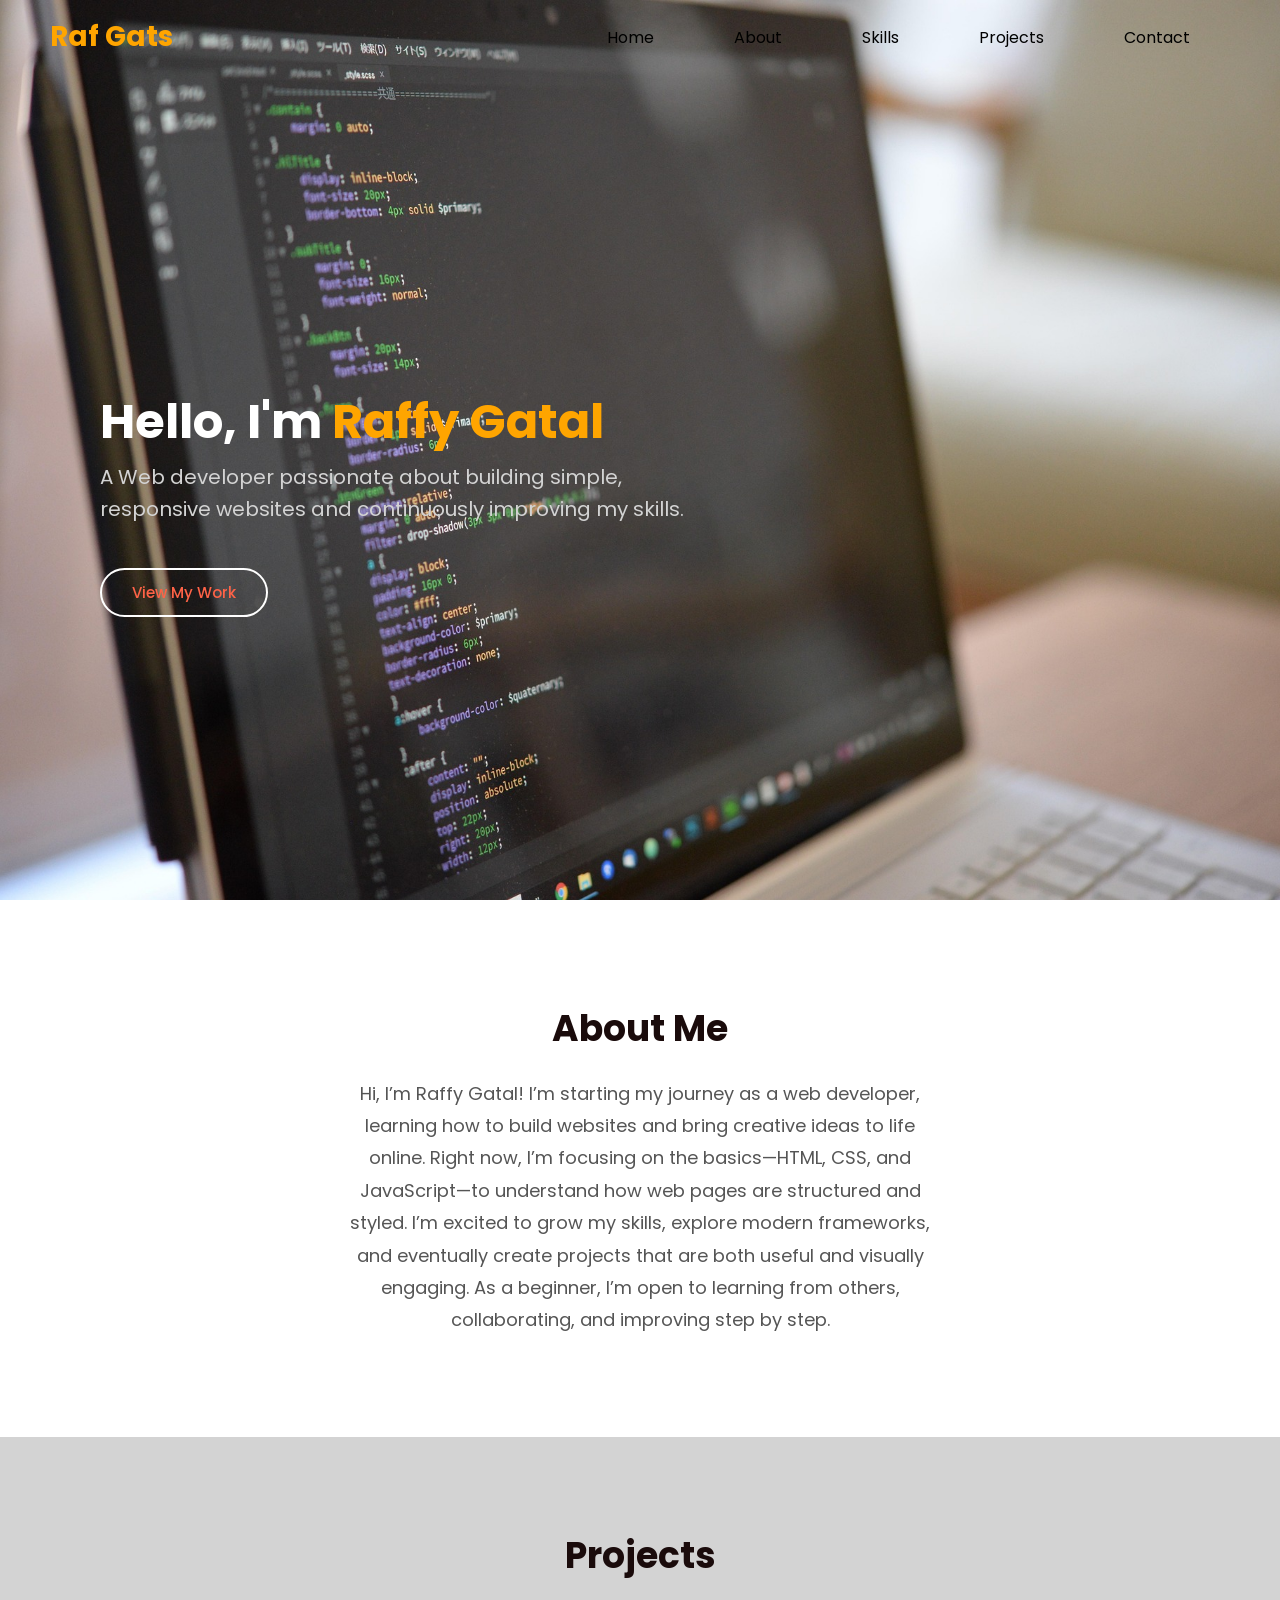
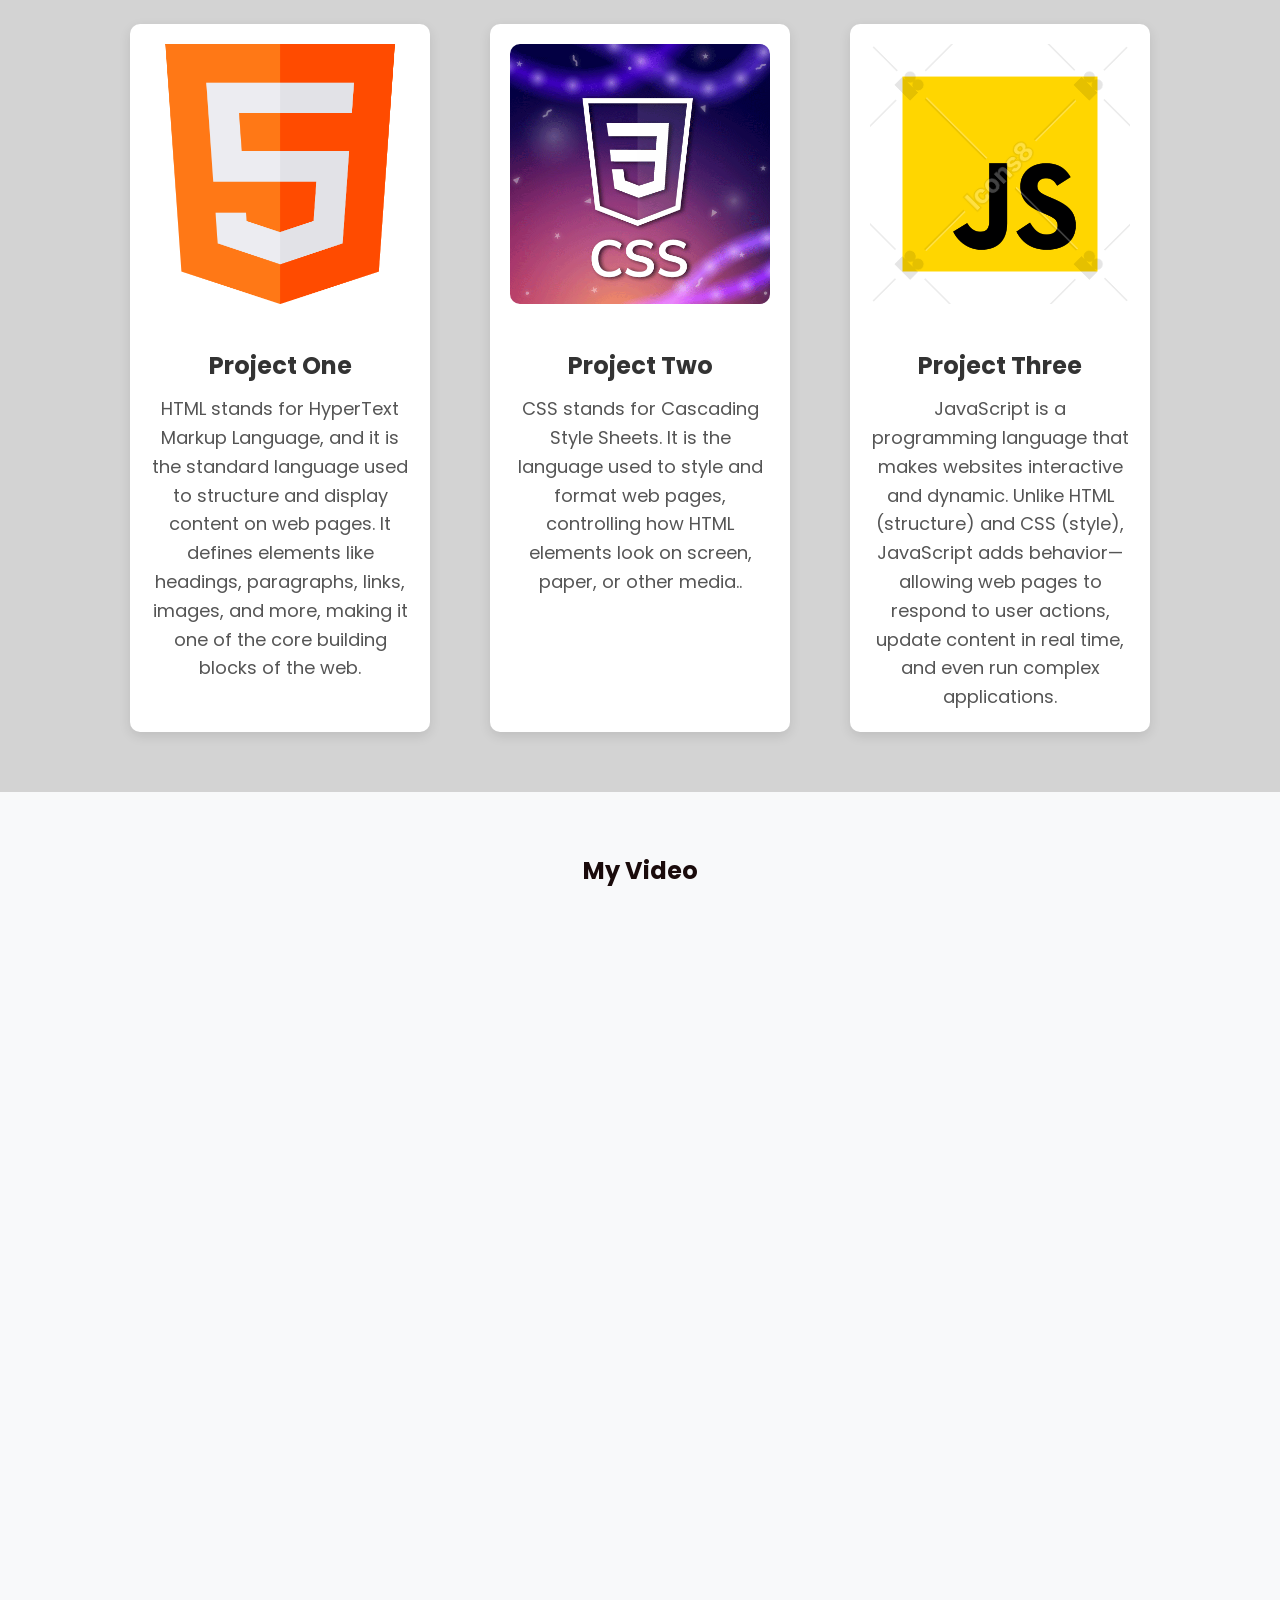
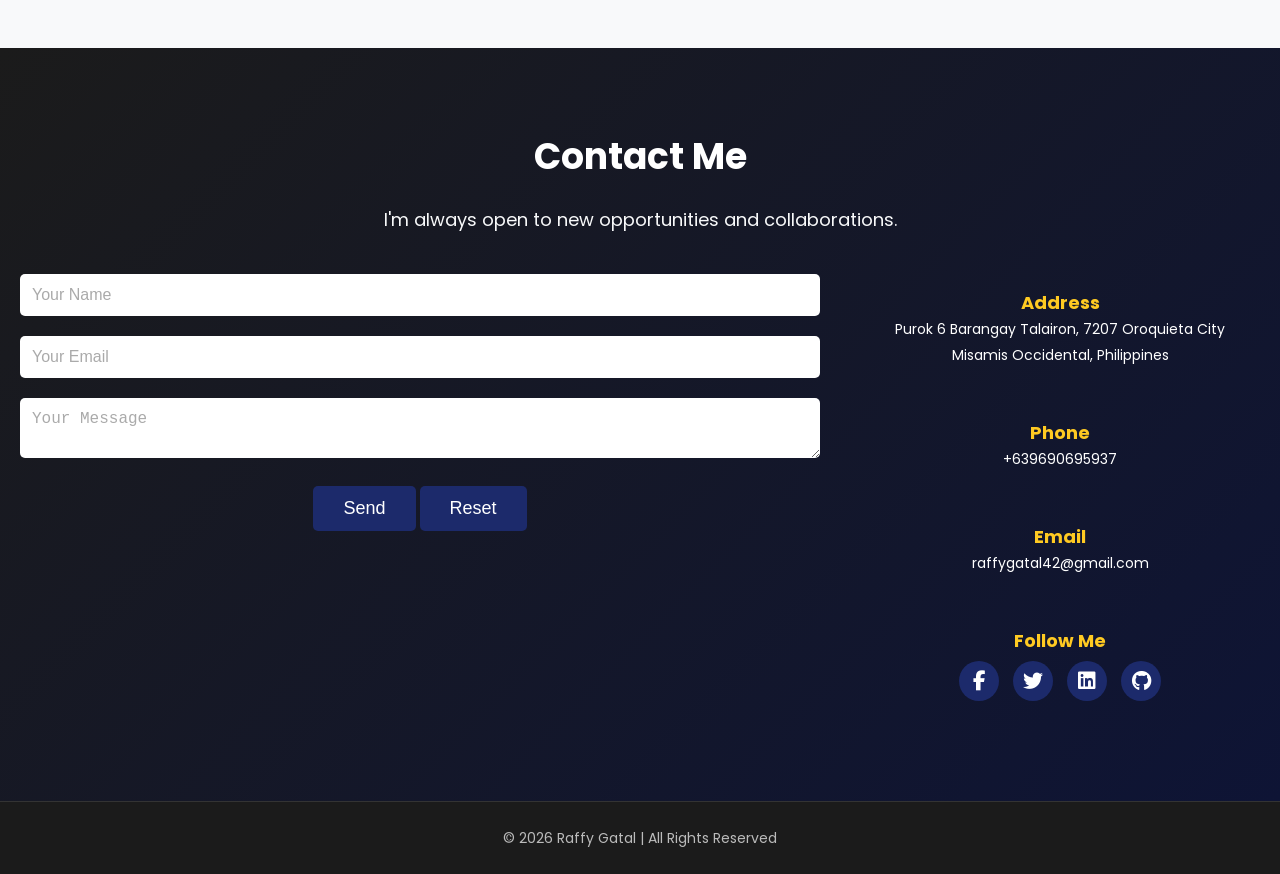
==== index.html @ e12e3312 "Foundation of Programming Language Final Project" ====
<!DOCTYPE html>
<html lang="en">
<head>
    <meta charset="UTF-8">
    <meta name="viewport" content="width=device-width, initial-scale=1.0">
    <meta http-equiv="X-UA-Compatible" content="ie=edge">
    <title>Advanced Portfolio | Raffy Gatal</title>
    <link rel="stylesheet" href="style.css">
    <link rel="stylesheet" href="https://cdnjs.cloudflare.com/ajax/libs/font-awesome/6.5.0/css/all.min.css">
    <link href="https://fonts.googleapis.com/css2?family=Poppins:wght@400;600;700&display=swap" rel="stylesheet">
</head>
<body>

            <!-- Navbar -->
    <nav class="navbar">
        <div class="logo">Raf Gats</div>
        <ul class="nav-links">
            <li><a href="#home">Home</a></li>
            <li><a href="#about">About</a></li>
            <li><a href="#skills">Skills</a></li>
            <li><a href="#projects">Projects</a></li>
            <li><a href="#contact">Contact</a></li>
        </ul>
    </nav>

            <!-- Hero Section -->
    <section id="home" class="hero-section"> <!-- home Section-->
        <div class="hero-content">
            <h1>Hello, I'm <span class="highlight">Raffy Gatal</span></h1>
            <p>A Web developer passionate about building simple, <br>responsive websites and continuously improving my skills.</p><br>
            <a href="#projects" class="btn">View My Work</a>
        </div>
    </section>

            <!-- About Section --> 
     <section id="about" class="about-section">
        <h2>About Me</h2>
        <p>Hi, I’m Raffy Gatal!  
    I’m starting my journey as a web developer, learning how to build websites and bring creative ideas to life online. Right now, I’m focusing on the basics—HTML, CSS, and JavaScript—to understand how web pages are structured and styled.
    I’m excited to grow my skills, explore modern frameworks, and eventually create projects that are both useful and visually engaging. As a beginner, I’m open to learning from others, collaborating, and improving step by step.</p>
    </section>

    <!-- Skills Section (hidden by default) -->
<section id="skills" style="display:none;">
  <h2>My Skills</h2>
  <div class="skills-container">
    <div class="skill-card"><i class="fab fa-html5"></i><h3>HTML</h3></div>
    <div class="skill-card"><i class="fab fa-css3-alt"></i><h3>CSS</h3></div>
    <div class="skill-card"><i class="fab fa-js-square"></i><h3>JavaScript</h3></div>
    <div class="skill-card"><i class="fab fa-git-alt"></i><h3>Git & GitHub</h3></div>
    <div class="skill-card"><i class="fas fa-mobile-alt"></i><h3>Responsive Design</h3></div>
  </div>
</section>

        <!-- Projects Section -->
    <section id="projects" class="projects-section">
        <h2>Projects</h2>
        <div class="project-cards">
            <div class="project-card">
                <img src="images/html.png" alt="Html">
                <h3>Project One</h3>
                <p>HTML stands for HyperText Markup Language, and it is the standard language used to structure and display content on web pages. It defines elements like headings, paragraphs, links, images, and more, making it one of the core building blocks of the web.</p>
            </div>
                <div class="project-card">
                <img src="images/css.png" alt="Css">
                <h3>Project Two</h3>
                <p>CSS stands for Cascading Style Sheets. It is the language used to style and format web pages, controlling how HTML elements look on screen, paper, or other media..</p>
            </div>
            <div class="project-card">
                <img src="images/javascript--v1.png" alt="Javascript">
                <h3>Project Three</h3>
                <p>JavaScript is a programming language that makes websites interactive and dynamic. Unlike HTML (structure) and CSS (style), JavaScript adds behavior—allowing web pages to respond to user actions, update content in real time, and even run complex applications.</p>
            </div>
        </div>
    </section>
        <section class="video-section">
  <h2>My Video</h2>
  <div class="video-container">
   <iframe 
   width="560" height="315" 
   src="https://www.youtube-nocookie.com/embed/gT0Lh1eYk78?start=22" 
   title="YouTube video player" 
   frameborder="0" 
   allow="accelerometer; autoplay; clipboard-write; encrypted-media; gyroscope; picture-in-picture; web-share" referrerpolicy="strict-origin-when-cross-origin" 
   allowfullscreen>
    </iframe>
  </div>
</section>

            <!-- Contact Section -->
<section id="contact" class="contact-section">

    <h2>Contact Me</h2>
    <p>I'm always open to new opportunities and collaborations.</p>

    <div class="contact-wrapper">

        <!-- RIGHT: Contact Info -->
        <div class="contact-info">
            <div class="info-item">
                <h3>Address</h3>
                <p>Purok 6 Barangay Talairon, 7207 Oroquieta City</p>
                <p>Misamis Occidental, Philippines</p> 
            </div>
            <div class="info-item">
                <h3>Phone</h3>
                <p>+639690695937</p>
            </div>
            <div class="info-item">
                <h3>Email</h3>
                <p>raffygatal42@gmail.com</p>
            </div>
            <div class="info-item social">
                        <h3>Follow Me</h3>
                    <a href="https://facebook.com" class="social">
                    <i class="fab fa-facebook-f"></i>
                    </a>
                    <a href="https://twitter.com" class="social">
                    <i class="fab fa-twitter"></i>
                    </a>
                    <a href="https://linkedin.com" class="social">
                    <i class="fab fa-linkedin"></i>
                    </a>
                    <a href="https://github.com" class="social">
                    <i class="fab fa-github"></i>    
                    </a>
            </div>
        </div>

        <!-- LEFT: Contact Form -->
        <form class="contact-form">
            <input type="text" id="name" name="name" placeholder="Your Name" required>
            <input type="email" id="email" name="email" placeholder="Your Email" required>
            <textarea placeholder="Your Message" required></textarea>
            <button type="submit" class="btn">Send</button>
            <button type="reset" id="resetButton">Reset</button>
        </form>

    </div>

</section>
    <!-- Footer -->
    <footer>
        <p>&copy; 2026 Raffy Gatal | All Rights Reserved</p>
    </footer>

    <script src="script.js"></script>
</body>
</html>
---- style.css ----
/* General Resets */
* {
    margin: 0;
    padding: 0;
    box-sizing: border-box;
}

body {
    font-family: 'Poppins', sans-serif;
    color: #1a0b0b;
    background-color: #f8f9fa;
    line-height: 1.6;
}

a {
    text-decoration: none;
    color: inherit;
    transition: color 0.3s ease;
}

a:hover {
    color: #0E1435;
}

/* Navbar */
.navbar {
    position: fixed;
    top: 0;
    width: 100%;
    background: transparent;
    padding: 15px 50px;
    display: flex;
    justify-content: space-between;
    align-items: center;
    z-index: 1000;
}

.logo {
    font-size: 28px;
    font-weight: 700;
    color: #FFA500;
}

.nav-links {
    list-style: none;
    display: flex;
}

.nav-links li {
    margin: 0 20px;
}

.nav-links a {
    color: #000;
    font-weight: 700px;
    padding: 10px 20px;
    border-radius: 5px;
    transition: all 0.3s ease;
}

.nav-links a:hover {
    background-color: #0E1435  !important;
    color: #ffffff !important;
}

/* Hero Section */
.hero-section {
    background-image: url("images/wil-nard.jpg");
    background-size: cover;
    background-position: center;
    background-repeat: no-repeat;
    height: 100vh;
    color: #fff;
    display: flex;
    flex-direction: column;
    justify-content: center;
    align-items: flex-start;
    text-align: left;
    padding: 40px 0 0 100px; /* combine top padding and left */
    animation: fadeIn 2s ease-in;
}

.hero-content h1 {
    max-width: 600px;
    font-size: 48px;
    margin-left: 0;
    text-align: left;
    margin-top: 50px;
}

.hero-content .highlight {
    color:#FFA500;
}

.hero-content p {
    font-size: 20px;
    color: #D3D3D3;
    margin: 100px;
    margin-top: 3px;
    margin: 0 0 30px 0; /* top:0, bottom:30px */
}

.btn {
    background-color: transparent;      /* hollow inside */
    color: #FF6347;                   
    border: 2px solid #fff;          /* border line */
    border-radius: 50px;              
    padding: 12px 30px;
    font-size: 15px;              
    font-weight: 500;
    cursor: pointer;
    transition: all 0.3s ease;
}

.btn:hover {
    background-color:#1c2a6b;
    color: #ffffff;
     transform: translateY(-2px);
}

/* About Section */
.about-section {
    padding: 100px 20px;
    text-align: center;
    background-color: #fff;
}

.about-section h2 {
    font-size: 36px;
    font-weight: 700px;
    margin-bottom: 20px;
    color: #1a0b0b;

}

.about-section p {
    max-width: 600px;
    margin: 0 auto;
    font-size: 18px;
    color: #555;
    line-height: 1.8;
}

/* Skills Section */
#skills {
    display: flex;
    flex-direction: column;
    align-items: center;  /* centers content horizontally */
    justify-content: center; /* optional: vertical centering inside section */
    text-align: center;  /* centers headings and text */
    padding: 80px 20px;
}

.skills-container {
    display: flex;
    flex-wrap: wrap;
    justify-content: center;  /* centers skill cards horizontally */
    gap: 30px; /* space between cards */
}

.skill-card {
    width: 150px;          /* smaller so they fit in center nicely */
    padding: 20px;
    background-color: #fff;
    border-radius: 10px;
    color: #007bff;
    text-align: center;
    box-shadow: 0 4px 10px rgba(0,0,0,0.1);
}

/* Projects Section */
.projects-section {
    padding: 60px 20px;           /* more top/bottom spacing */
    background-color:#D3D3D3;
    text-align: center;
}

/* Projects Section Title */
.projects-section h2 {
    margin-top: 30px;              /* space above the title */
    margin-bottom: 40px;           /* space below the title */
    font-size: 36px;
    font-weight: 700;
    text-align: center;
    color: #1a0b0b;
}

/* Project Cards Container */
.project-cards {
    display: flex;
    justify-content: center;
    flex-wrap: wrap;
    gap: 60px;                      /* space between cards */
}

/* Individual Project Card */
.project-card {
    background-color: #fff;
    padding: 20px;
    border-radius: 10px;
    width: 300px;
    flex: 0 1 300px;
    box-shadow: 0 4px 12px rgba(0, 0, 0, 0.1);
    transition: transform 0.3s ease, box-shadow 0.3s ease;
}

.project-card:hover {
    transform: translateY(-10px);
    box-shadow: 0 8px 20px rgba(0, 0, 0, 0.15);
}

/* Project Card Image */
.project-card img {
    width: 100%;
    border-radius: 10px;
    margin-bottom: 20px;
    transition: transform 0.3s ease;
}

.project-card:hover img {
    transform: scale(1.05);
}

/* Project Card Title */
.project-card h3 {
    font-size: 24px;
    margin: 15px 0 10px 0;          /* top/bottom spacing */
    color: #333;
}

/* Project Card Description */
.project-card p {
    font-size: 18px;
    color: #555;
    line-height: 1.6;
}

/* Video Section */
.video-section {
    padding: 60px 20px;
    text-align: center;
}

.video-container {
    position: relative;
    width: 100%;
    max-width: 800px;   /* optional max width */
    margin: 0 auto;     /* centers container */
    padding-bottom: 56.25%; /* 16:9 aspect ratio */
    height: 0;
}

.video-container iframe {
    position: absolute;
    top: 0;
    left: 0;
    width: 100%;
    height: 100%;
    border: none;
}

/* ===================== Responsive ===================== */
@media (max-width: 1024px) {
    .project-cards {
        gap: 40px;                   /* slightly smaller gap on tablets */
    }
}

@media (max-width: 768px) {
    .projects-section {
        padding: 80px 20px;
    }

    .projects-section h2 {
        margin-top: 40px;
        margin-bottom: 40px;
        font-size: 28px;
    }

    .project-cards {
        flex-direction: column;       /* stack cards vertically */
        gap: 30px;                    /* smaller gap between stacked cards */
    }

    .project-card {
        width: 100%;                  /* full width for small screens */
        max-width: 400px;             /* optional: limit max width */
        margin: 0 auto;
    }

    /* Video Section Responsive */
    .video-container iframe {
        height: 250px;               /* mobile-friendly height */
    }

    .video-section h2 {
        font-size: 28px;             /* smaller title on mobile */
    }

    .video-section p {
        font-size: 16px;             /* smaller paragraph */
    }
}
/* Contact Section */
.contact-section {
    padding: 80px 20px;
    background: linear-gradient(135deg, #1b1b1b, #0E1435);
    text-align: center;
    color: white;
}

.contact-section h2 {
    margin-bottom: 20px;
    font-size: 36px;
}

.contact-section p {
    font-size: 18px;
    margin-bottom: 40px;
    color: #f8f9fa;
}

.contact-form input, .contact-form textarea {
    width: 100%;
    padding: 12px;
    margin-bottom: 20px;
    border: none;
    border-radius: 5px;
    font-size: 16px;
    background-color: #fff;
    color: black;
    outline: none;
    border-color: #0E1435;
}

.contact-form input::placeholder, .contact-form textarea::placeholder {
    color: #aaa;
}

.contact-form button {
    background-color: #1c2a6b;;
    padding: 12px 30px;
    border: none;
    border-radius: 5px;
    color: white;
    cursor: pointer;
    font-size: 18px;
    transition: background-color 0.3s ease, box-shadow 0.3s ease;
}

.contact-form button:hover {
    background-color: #007bff;
    transform: translateY(-2px);
}

/* Contact Info Layout */
.contact-wrapper {
    display: flex;
    gap: 40px;           /* space between form and contact info */
    align-items: flex-start;
    justify-content: space-between;
    flex-wrap: wrap;      /* allows stacking on smaller screens */
}

/* Contact Form (Left) */
.contact-form {
    flex: 1;
    min-width: 300px;
}

/* Contact Info (Right) */
.contact-info {
    flex: 1;
    max-width: 400px;
    display: flex;
    flex-direction: column;
    gap: 5px;            
}

/* Individual Info Cards */
.contact-info .info-item {
    padding: 15px;
    border-radius: 10px;
    transition: transform 0.3s ease;
}

.contact-info .info-item h3 {
    margin-top: auto;
    font-size: 18px;
    color: #FFCA22;
}

.contact-info .info-item p,
.contact-info .info-item a {
    font-size: 14px;
    color: #fff;
    margin-bottom: 3px;
    text-decoration: none;
    display: block;
}

/* Responsive for smaller screens */
@media (max-width: 768px) {
    .contact-wrapper {
        flex-direction: column; /* stack form and info vertically */
        gap: 30px;
    }

    .contact-info {
        max-width: 100%;
        gap: 5px; /* keep items close even on mobile */
    }
}

/* Contact Layout */
.contact-wrapper {
    display: flex;
    flex-direction: row-reverse; 
    align-items: flex-start;
    justify-content: space-between;
}

/* Left (form) */
.contact-form {
    flex: 1;
}

/* Right (info) */
.contact-info {
    flex: 1;
    max-width: 400px;

    display: flex;
    flex-direction: column; /* stack items vertically */
    gap: 20px;
}
  .info-item.social a {
  display: inline-flex;        /* FIX: horizontal layout */
  align-items: center;
  justify-content: center;
  width: 40px;
  height: 40px;
  margin: 5px;
  font-size: 20px;
  color: #fff;
  background-color: #1c2a6b;
  border-radius: 50%;
  transition: all 0.3s ease;
}

.info-item.social a:hover {
  background-color: #007bff;
  transform: scale(1.2);
}

/* Footer */
footer {
  background-color: #1b1b1b;
  color: #bbb;
  padding: 25px;
  text-align: center;
  border-top: 1px solid #333;
}
footer p {
    font-size: 14px;
}

/* Animations */
@keyframes fadeIn {
    0% {
        opacity: 0;
    }
    100% {
        opacity: 1;
    }
}
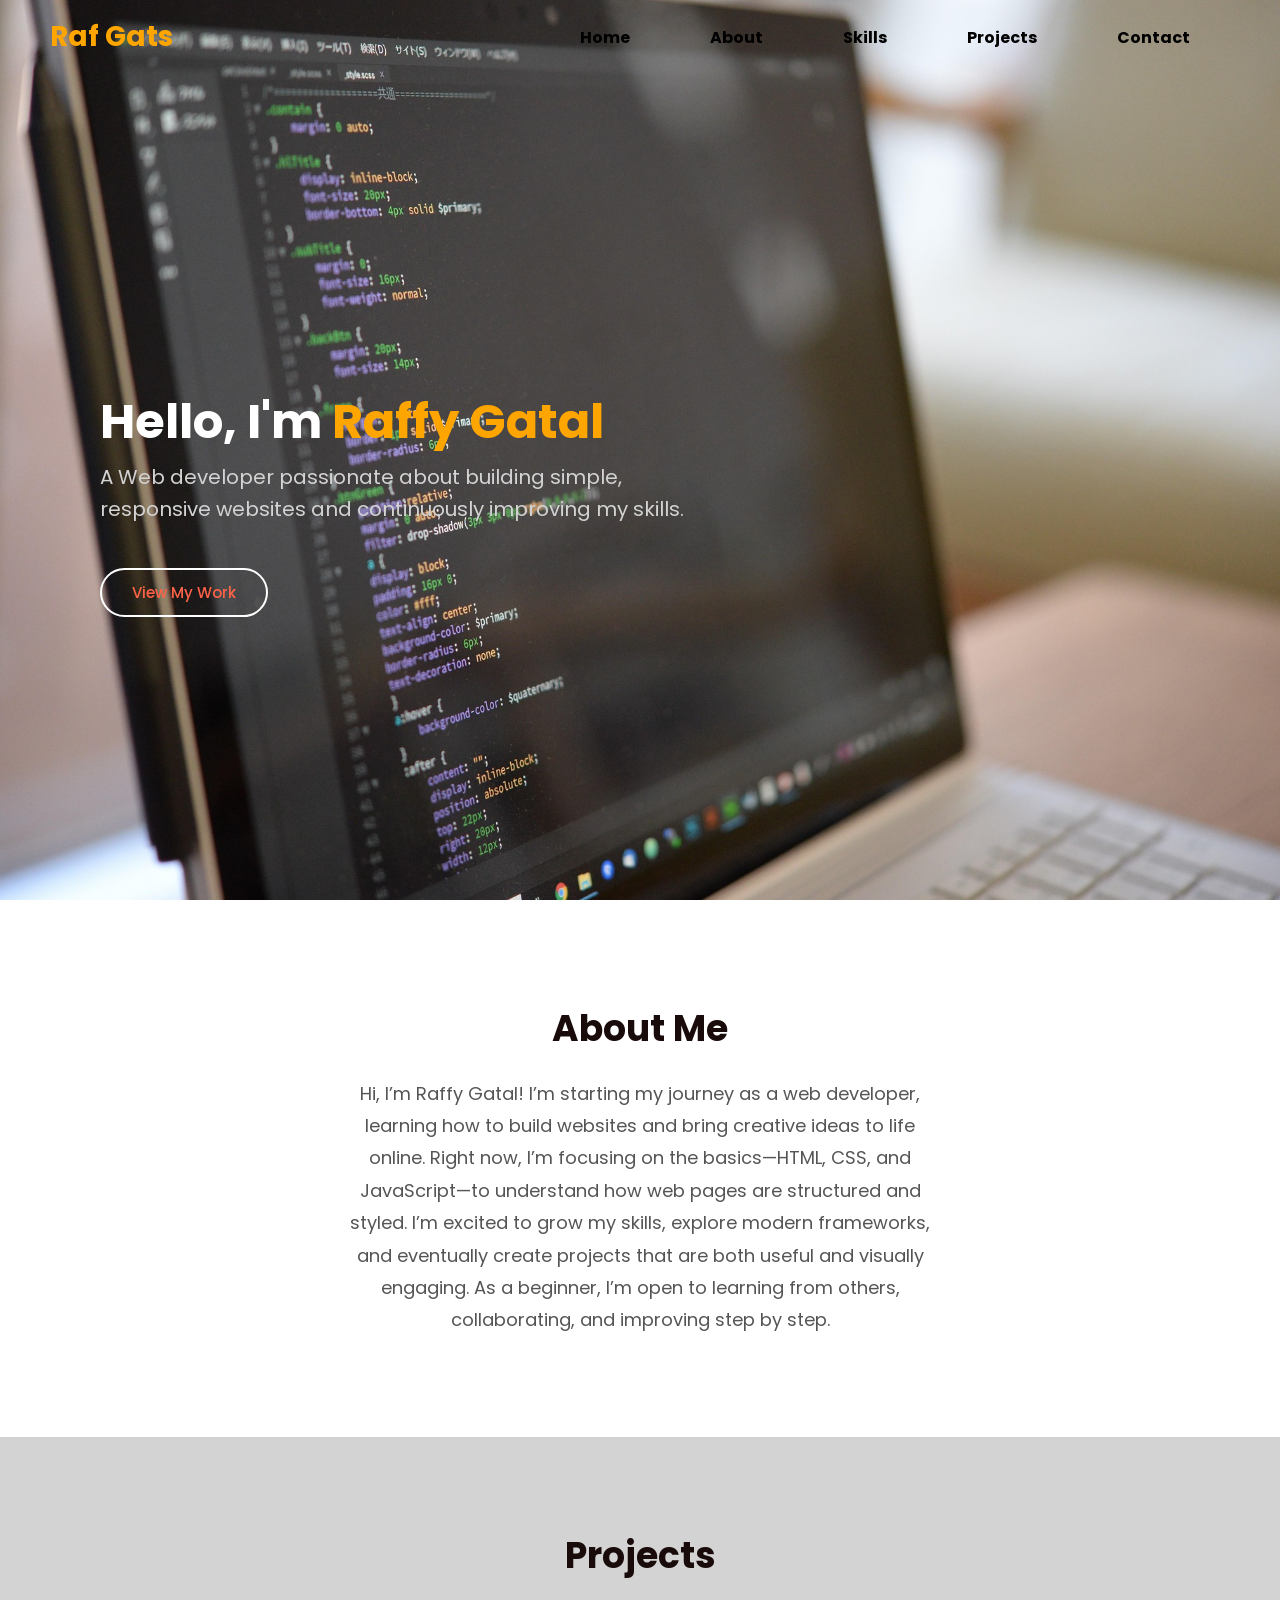
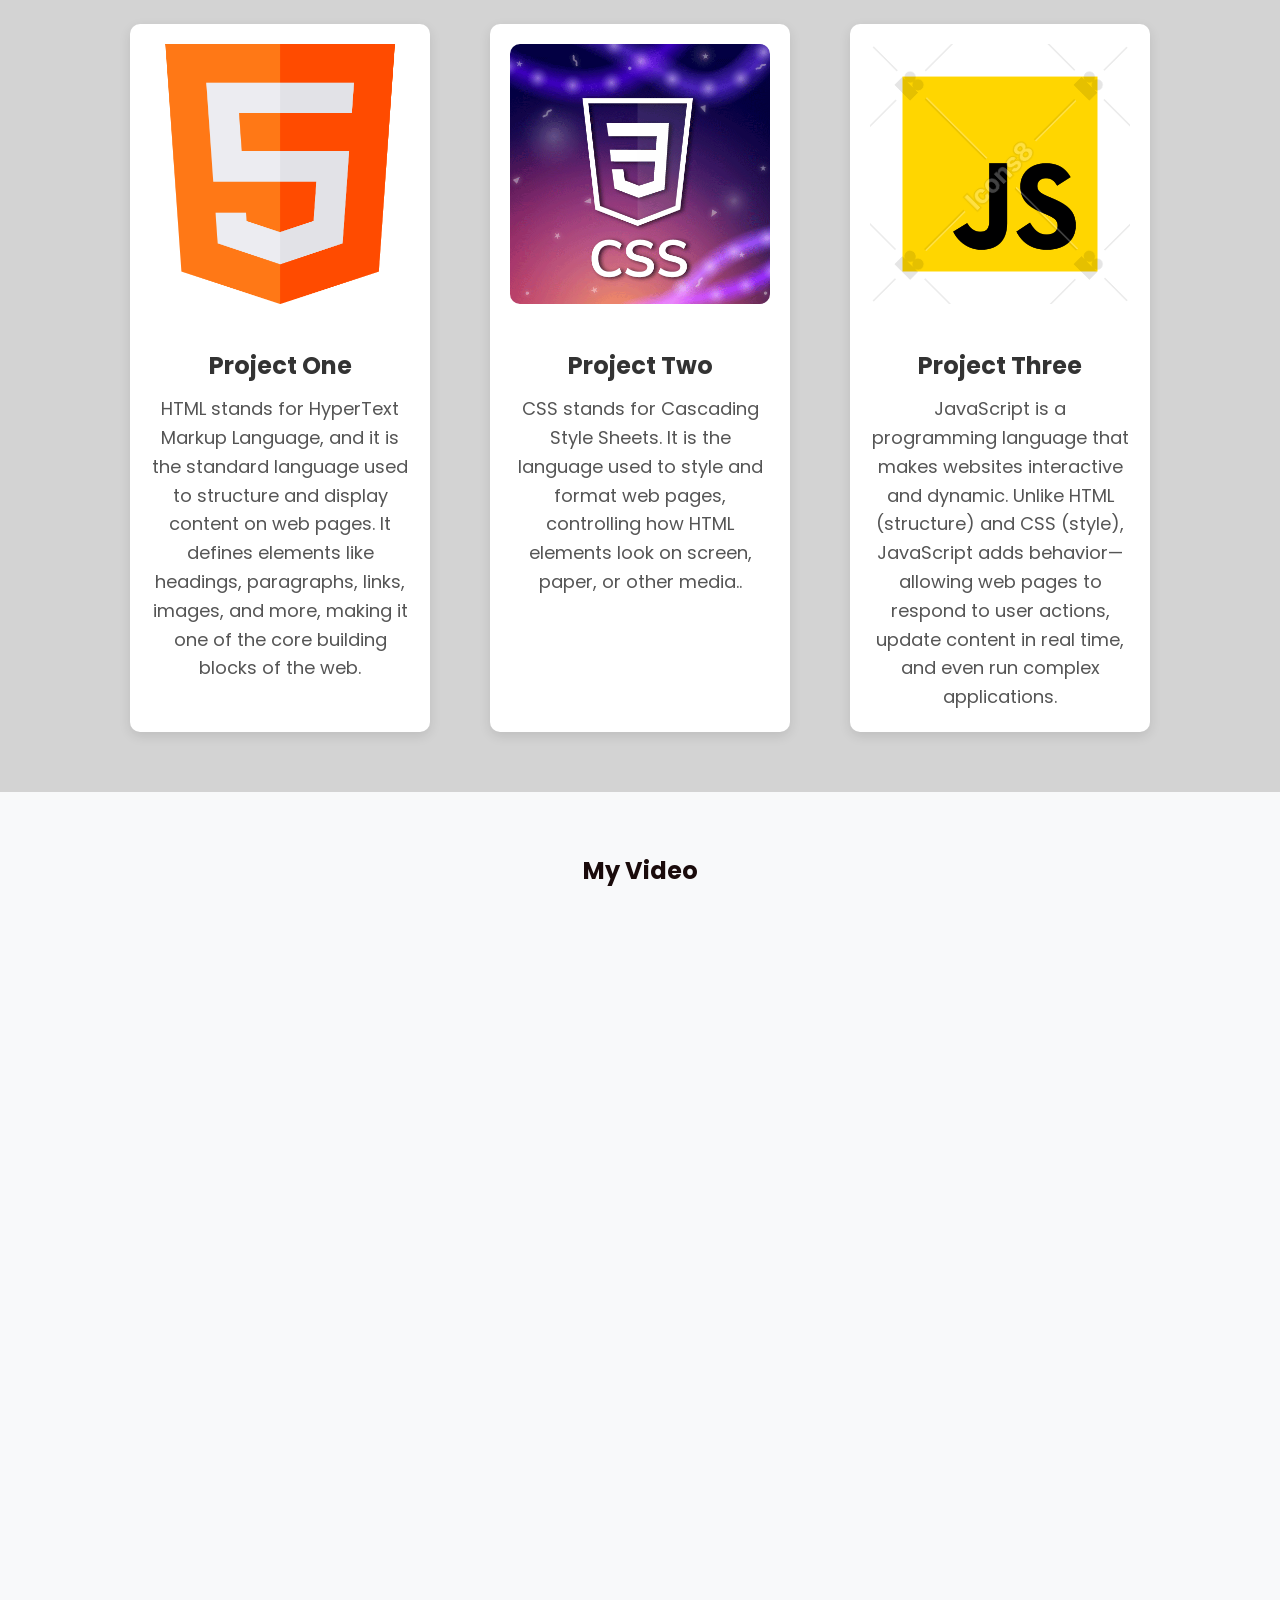
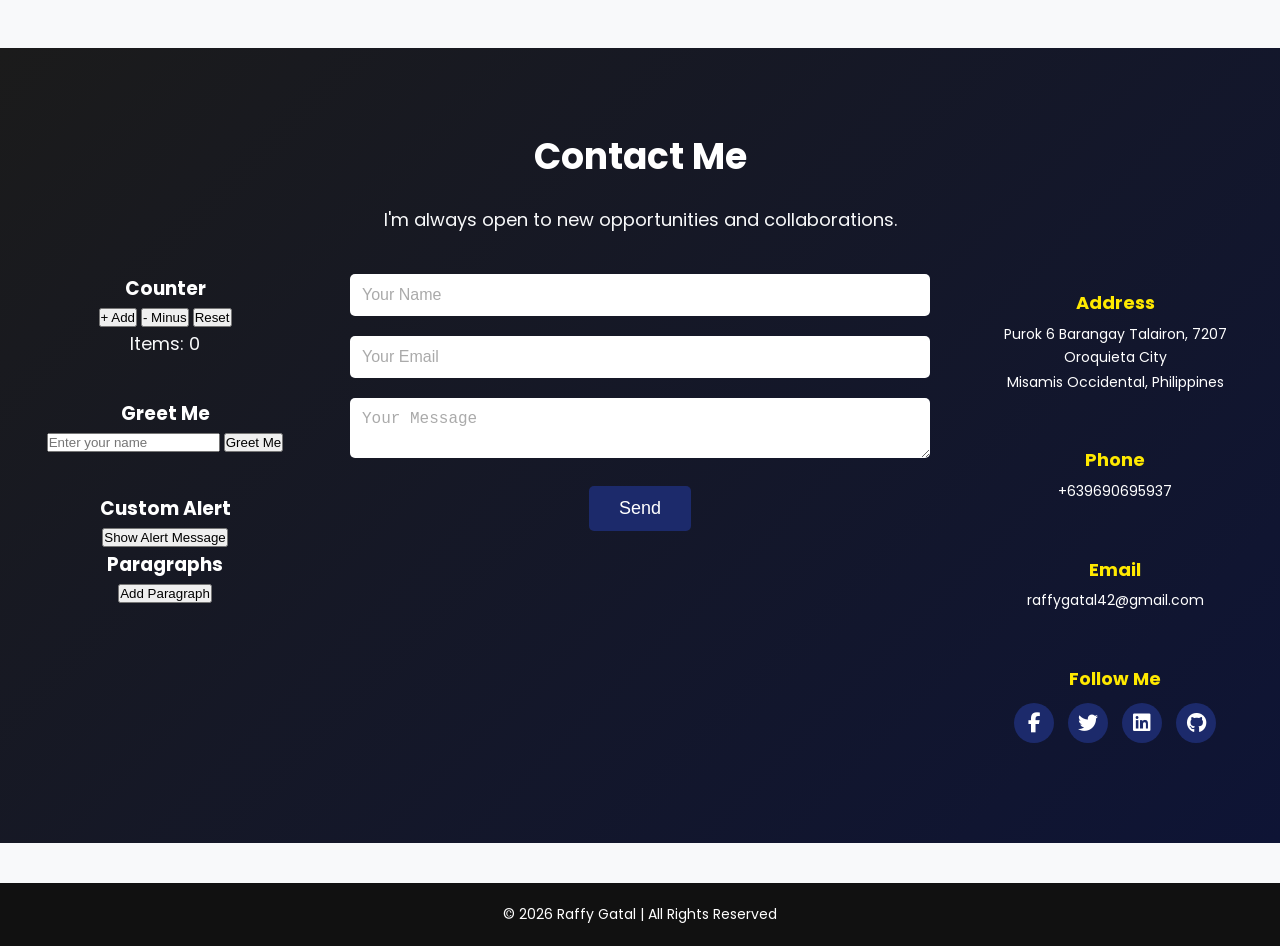
==== commit fd4d038d: "Fundamental programming language Submission for project link 2" ====
--- a/index.html
+++ b/index.html
@@ -41,17 +41,17 @@
     I’m excited to grow my skills, explore modern frameworks, and eventually create projects that are both useful and visually engaging. As a beginner, I’m open to learning from others, collaborating, and improving step by step.</p>
     </section>
 
-    <!-- Skills Section (hidden by default) -->
-<section id="skills" style="display:none;">
-  <h2>My Skills</h2>
-  <div class="skills-container">
-    <div class="skill-card"><i class="fab fa-html5"></i><h3>HTML</h3></div>
-    <div class="skill-card"><i class="fab fa-css3-alt"></i><h3>CSS</h3></div>
-    <div class="skill-card"><i class="fab fa-js-square"></i><h3>JavaScript</h3></div>
-    <div class="skill-card"><i class="fab fa-git-alt"></i><h3>Git & GitHub</h3></div>
-    <div class="skill-card"><i class="fas fa-mobile-alt"></i><h3>Responsive Design</h3></div>
-  </div>
-</section>
+                <!-- Skills Section (hidden by default) -->
+            <section id="skills" style="display:none;">
+            <h2>My Skills</h2>
+            <div class="skills-container">
+            <div class="skill-card"><i class="fab fa-html5"></i><h3>HTML</h3></div>
+            <div class="skill-card"><i class="fab fa-css3-alt"></i><h3>CSS</h3></div>
+            <div class="skill-card"><i class="fab fa-js-square"></i><h3>JavaScript</h3></div>
+            <div class="skill-card"><i class="fab fa-git-alt"></i><h3>Git & GitHub</h3></div>
+            <div class="skill-card"><i class="fas fa-mobile-alt"></i><h3>Responsive Design</h3></div>
+         </div>
+        </section>
 
         <!-- Projects Section -->
     <section id="projects" class="projects-section">
@@ -94,50 +94,89 @@
     <h2>Contact Me</h2>
     <p>I'm always open to new opportunities and collaborations.</p>
 
-    <div class="contact-wrapper">
+    <!-- MAIN 3-COLUMN LAYOUT -->
+    <div class="main-layout">
+
+        <!-- LEFT: Tools Section -->
+        <div class="left-section">
+
+            <!-- Counter -->
+            <section>
+                <h3>Counter</h3>
+                <button id="incrementButton">+ Add</button>
+                <button id="decrementButton">- Minus</button>
+                <button id="resetButton">Reset</button>
+                <p>Items: <span id="counter">0</span></p>
+            </section>
+
+            <!-- Greeting -->
+            <section>
+                <h3>Greet Me</h3>
+                <input type="text" id="username" placeholder="Enter your name">
+                <button id="greetButton">Greet Me</button>
+                <p id="greetingMessage"></p>
+            </section>
+
+            <!-- Alert -->
+            <section>
+                <h3>Custom Alert</h3>
+                <button id="alertButton">Show Alert Message</button>
+
+                <div id="customAlert" class="alert-box" style="display:none;">
+                    <span id="alertText"></span>
+                    <button onclick="this.parentElement.style.display='none'">Close</button>
+                </div>
+            </section>
+
+            <!-- Paragraph -->
+            <section>
+                <h3>Paragraphs</h3>
+                <button id="addParagraphButton">Add Paragraph</button>
+                <div id="paragraphContainer"></div>
+            </section>
+
+        </div>
+
+        <!-- CENTER: Contact Form -->
+        <div class="center-section">
+            <form class="contact-form">
+                <input type="text" id="name" placeholder="Your Name" required>
+                <input type="email" id="email" placeholder="Your Email" required>
+                <textarea placeholder="Your Message" required></textarea>
+                <button type="submit" class="btn">Send</button>
+            </form>
+        </div>
 
         <!-- RIGHT: Contact Info -->
-        <div class="contact-info">
-            <div class="info-item">
-                <h3>Address</h3>
-                <p>Purok 6 Barangay Talairon, 7207 Oroquieta City</p>
-                <p>Misamis Occidental, Philippines</p> 
-            </div>
-            <div class="info-item">
-                <h3>Phone</h3>
-                <p>+639690695937</p>
-            </div>
-            <div class="info-item">
-                <h3>Email</h3>
-                <p>raffygatal42@gmail.com</p>
-            </div>
-            <div class="info-item social">
-                        <h3>Follow Me</h3>
-                    <a href="https://facebook.com" class="social">
-                    <i class="fab fa-facebook-f"></i>
-                    </a>
-                    <a href="https://twitter.com" class="social">
-                    <i class="fab fa-twitter"></i>
-                    </a>
-                    <a href="https://linkedin.com" class="social">
-                    <i class="fab fa-linkedin"></i>
-                    </a>
-                    <a href="https://github.com" class="social">
-                    <i class="fab fa-github"></i>    
-                    </a>
-            </div>
+        <div class="right-section">
+    <div class="contact-info">
+
+        <div class="info-item">
+            <h3>Address</h3>
+            <p>Purok 6 Barangay Talairon, 7207 Oroquieta City</p>
+            <p>Misamis Occidental, Philippines</p>
         </div>
 
-        <!-- LEFT: Contact Form -->
-        <form class="contact-form">
-            <input type="text" id="name" name="name" placeholder="Your Name" required>
-            <input type="email" id="email" name="email" placeholder="Your Email" required>
-            <textarea placeholder="Your Message" required></textarea>
-            <button type="submit" class="btn">Send</button>
-            <button type="reset" id="resetButton">Reset</button>
-        </form>
+        <div class="info-item">
+            <h3>Phone</h3>
+            <p>+639690695937</p>
+        </div>
+
+        <div class="info-item">
+            <h3>Email</h3>
+            <p>raffygatal42@gmail.com</p>
+        </div>
+
+        <div class="info-item social">
+            <h3>Follow Me</h3>
+            <a href="#"><i class="fab fa-facebook-f"></i></a>
+            <a href="#"><i class="fab fa-twitter"></i></a>
+            <a href="#"><i class="fab fa-linkedin"></i></a>
+            <a href="#"><i class="fab fa-github"></i></a>
+        </div>
 
     </div>
+</div>
 
 </section>
     <!-- Footer -->
--- a/style.css
+++ b/style.css
@@ -53,7 +53,7 @@
 
 .nav-links a {
     color: #000;
-    font-weight: 700px;
+    font-weight: 700;
     padding: 10px 20px;
     border-radius: 5px;
     transition: all 0.3s ease;
@@ -128,7 +128,7 @@
 
 .about-section h2 {
     font-size: 36px;
-    font-weight: 700px;
+    font-weight: 700;
     margin-bottom: 20px;
     color: #1a0b0b;
 
@@ -291,7 +291,7 @@
 
     /* Video Section Responsive */
     .video-container iframe {
-        height: 250px;               /* mobile-friendly height */
+        height: 150px;               /* mobile-friendly height */
     }
 
     .video-section h2 {
@@ -302,26 +302,45 @@
         font-size: 16px;             /* smaller paragraph */
     }
 }
-/* Contact Section */
-.contact-section {
+
+/* ===================== Contact Section ===================== */
+ .contact-section {
     padding: 80px 20px;
     background: linear-gradient(135deg, #1b1b1b, #0E1435);
     text-align: center;
-    color: white;
-}
-
+    color: white; /* default text color */
+}
+
+/* Contact Section Title */
 .contact-section h2 {
     margin-bottom: 20px;
     font-size: 36px;
 }
 
+/* Contact Section Subtitle / paragraph */
 .contact-section p {
     font-size: 18px;
     margin-bottom: 40px;
     color: #f8f9fa;
 }
 
-.contact-form input, .contact-form textarea {
+/* Contact Wrapper Layout */
+.contact-wrapper {
+    display: flex;
+    gap: 40px; /* space between form and info */
+    align-items: flex-start;
+    justify-content: space-between;
+    flex-wrap: wrap; /* stack on smaller screens */
+}
+
+/* Left Section: Form */
+.center-section .contact-form {
+    flex: 2;
+    min-width: 300px;
+}
+
+.center-section .contact-form input,
+.center-section .contact-form textarea {
     width: 100%;
     padding: 12px;
     margin-bottom: 20px;
@@ -334,108 +353,99 @@
     border-color: #0E1435;
 }
 
-.contact-form input::placeholder, .contact-form textarea::placeholder {
+.center-section .contact-form input::placeholder,
+.center-section .contact-form textarea::placeholder {
     color: #aaa;
 }
 
-.contact-form button {
-    background-color: #1c2a6b;;
+.center-section .contact-form button {
+    background-color: #1c2a6b;
     padding: 12px 30px;
     border: none;
     border-radius: 5px;
     color: white;
     cursor: pointer;
     font-size: 18px;
-    transition: background-color 0.3s ease, box-shadow 0.3s ease;
-}
-
-.contact-form button:hover {
+    transition: background-color 0.3s ease, transform 0.3s ease;
+}
+
+.center-section .contact-form button:hover {
     background-color: #007bff;
     transform: translateY(-2px);
 }
 
-/* Contact Info Layout */
-.contact-wrapper {
-    display: flex;
-    gap: 40px;           /* space between form and contact info */
-    align-items: flex-start;
-    justify-content: space-between;
-    flex-wrap: wrap;      /* allows stacking on smaller screens */
-}
-
-/* Contact Form (Left) */
-.contact-form {
-    flex: 1;
-    min-width: 300px;
-}
-
-/* Contact Info (Right) */
-.contact-info {
+/* Right Section: Contact Info */
+.right-section .contact-info {
     flex: 1;
     max-width: 400px;
     display: flex;
-    flex-direction: column;
-    gap: 5px;            
-}
-
-/* Individual Info Cards */
-.contact-info .info-item {
+    flex-direction: column; /* stack items vertically */
+    gap: 20px;
+}
+
+/* Individual Info Items */
+.right-section .contact-info .info-item {
     padding: 15px;
     border-radius: 10px;
     transition: transform 0.3s ease;
 }
 
-.contact-info .info-item h3 {
-    margin-top: auto;
+/* Headings inside contact info */
+.right-section h3 {
+    color: #FFE900  !important; 
     font-size: 18px;
-    color: #FFCA22;
-}
-
-.contact-info .info-item p,
-.contact-info .info-item a {
+    margin-bottom: 5px;
+}
+
+/* Paragraph / text inside info-item */
+.right-section .contact-info .info-item p,
+.right-section .contact-info .info-item a {
+    color: #fff;
     font-size: 14px;
-    color: #fff;
     margin-bottom: 3px;
     text-decoration: none;
     display: block;
 }
 
-/* Responsive for smaller screens */
+/* Social Media Icons */
+.right-section .contact-info .info-item.social a {
+    display: inline-flex;
+    align-items: center;
+    justify-content: center;
+    width: 40px;
+    height: 40px;
+    margin: 5px;
+    font-size: 20px;
+    color: #fff;
+    background-color: #1c2a6b;
+    border-radius: 50%;
+    transition: all 0.3s ease;
+}
+
+.right-section .contact-info .info-item.social a:hover {
+    background-color: #007bff;
+    transform: scale(1.2);
+}
+
+/* ===================== Responsive ===================== */
 @media (max-width: 768px) {
     .contact-wrapper {
         flex-direction: column; /* stack form and info vertically */
         gap: 30px;
     }
 
-    .contact-info {
+    .right-section .contact-info {
         max-width: 100%;
-        gap: 5px; /* keep items close even on mobile */
-    }
-}
-
-/* Contact Layout */
-.contact-wrapper {
-    display: flex;
-    flex-direction: row-reverse; 
-    align-items: flex-start;
-    justify-content: space-between;
+        gap: 15px;
+    }
 }
 
 /* Left (form) */
-.contact-form {
+    .contact-form {
     flex: 1;
 }
 
-/* Right (info) */
-.contact-info {
-    flex: 1;
-    max-width: 400px;
-
-    display: flex;
-    flex-direction: column; /* stack items vertically */
-    gap: 20px;
-}
-  .info-item.social a {
+    .info-item.social a {
   display: inline-flex;        /* FIX: horizontal layout */
   align-items: center;
   justify-content: center;
@@ -453,15 +463,34 @@
   background-color: #007bff;
   transform: scale(1.2);
 }
-
-/* Footer */
+/* Contact Section - Main-layout */
+.main-layout {
+    display: flex;
+    gap: 40px;
+    margin-top: 30px;
+}
+
+.left-section {
+    flex: 1;
+}
+
+.center-section {
+    flex: 2;
+}
+
+.right-section {
+    flex: 1;
+}
+
 footer {
-  background-color: #1b1b1b;
-  color: #bbb;
-  padding: 25px;
-  text-align: center;
-  border-top: 1px solid #333;
-}
+    width: 100%;
+    text-align: center;
+    padding: 20px;
+    margin-top: 40px;
+    background: #111;
+    color: white;
+}
+
 footer p {
     font-size: 14px;
 }
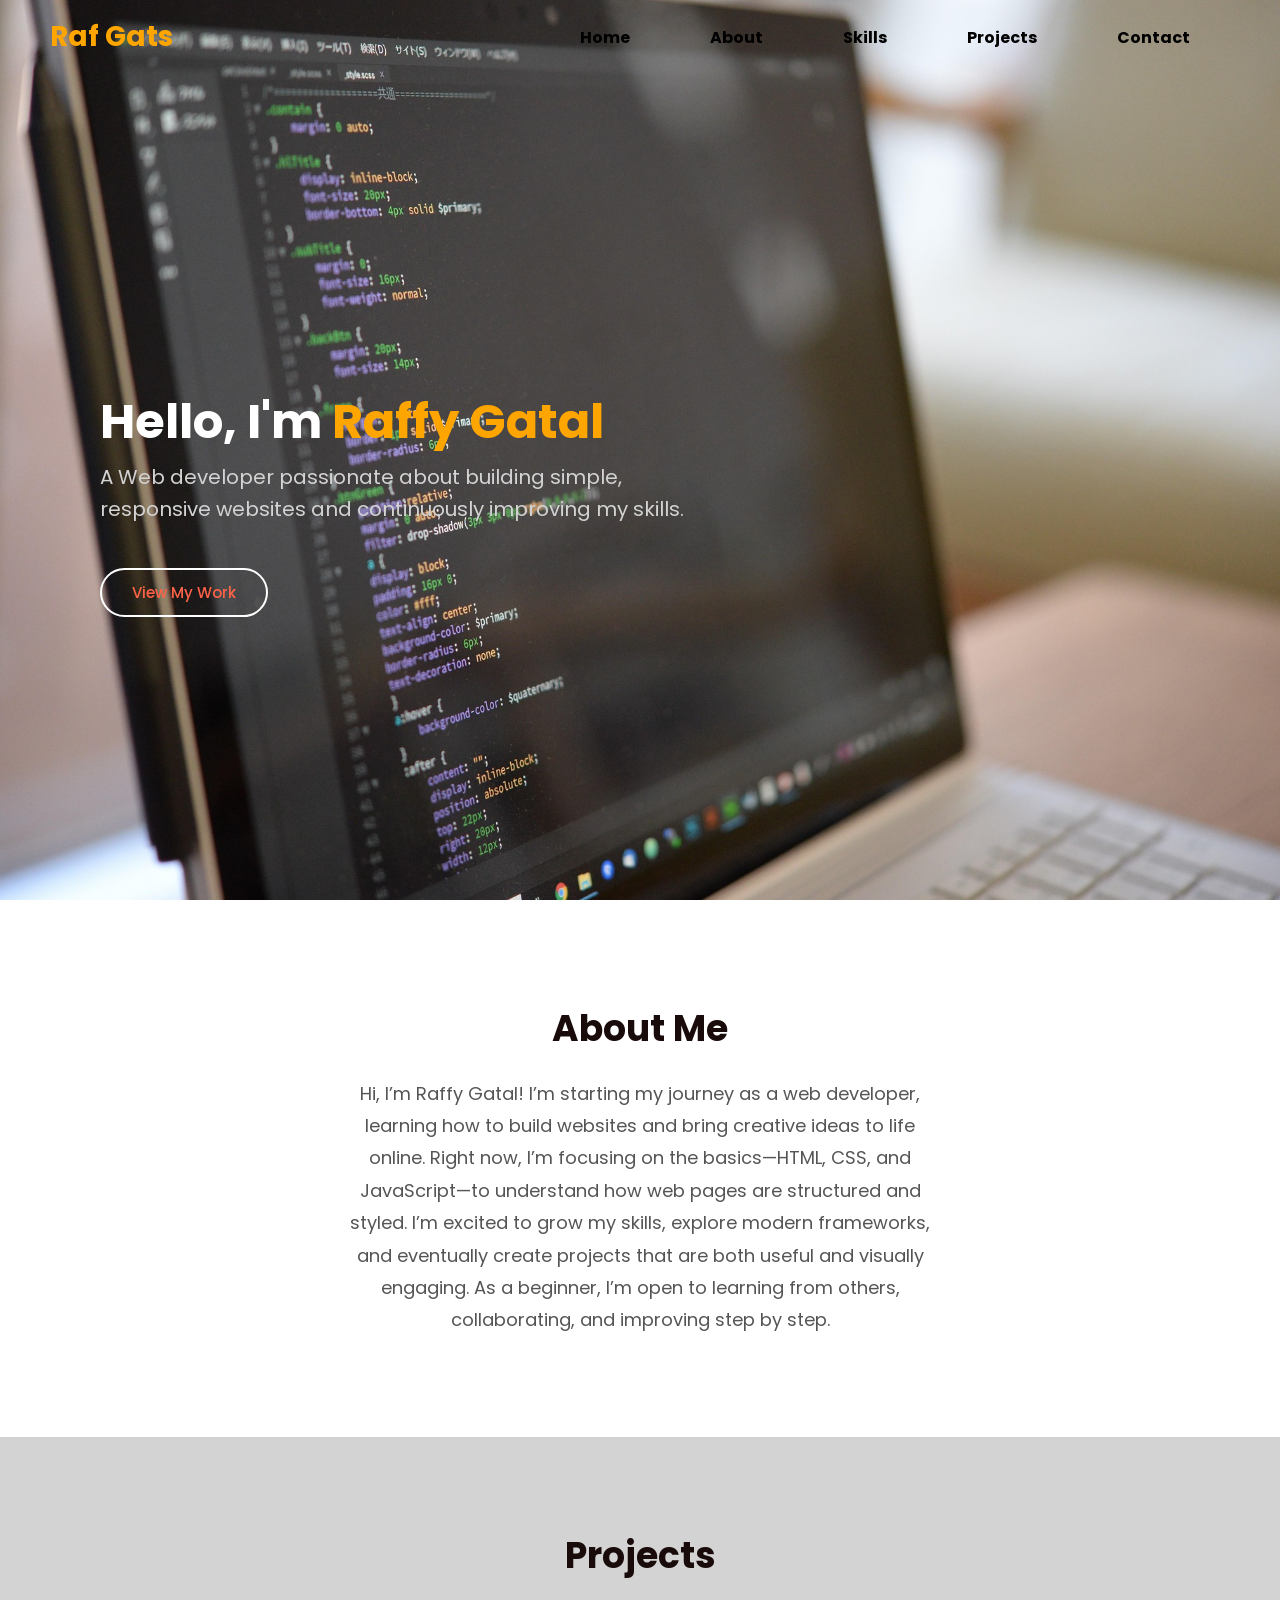
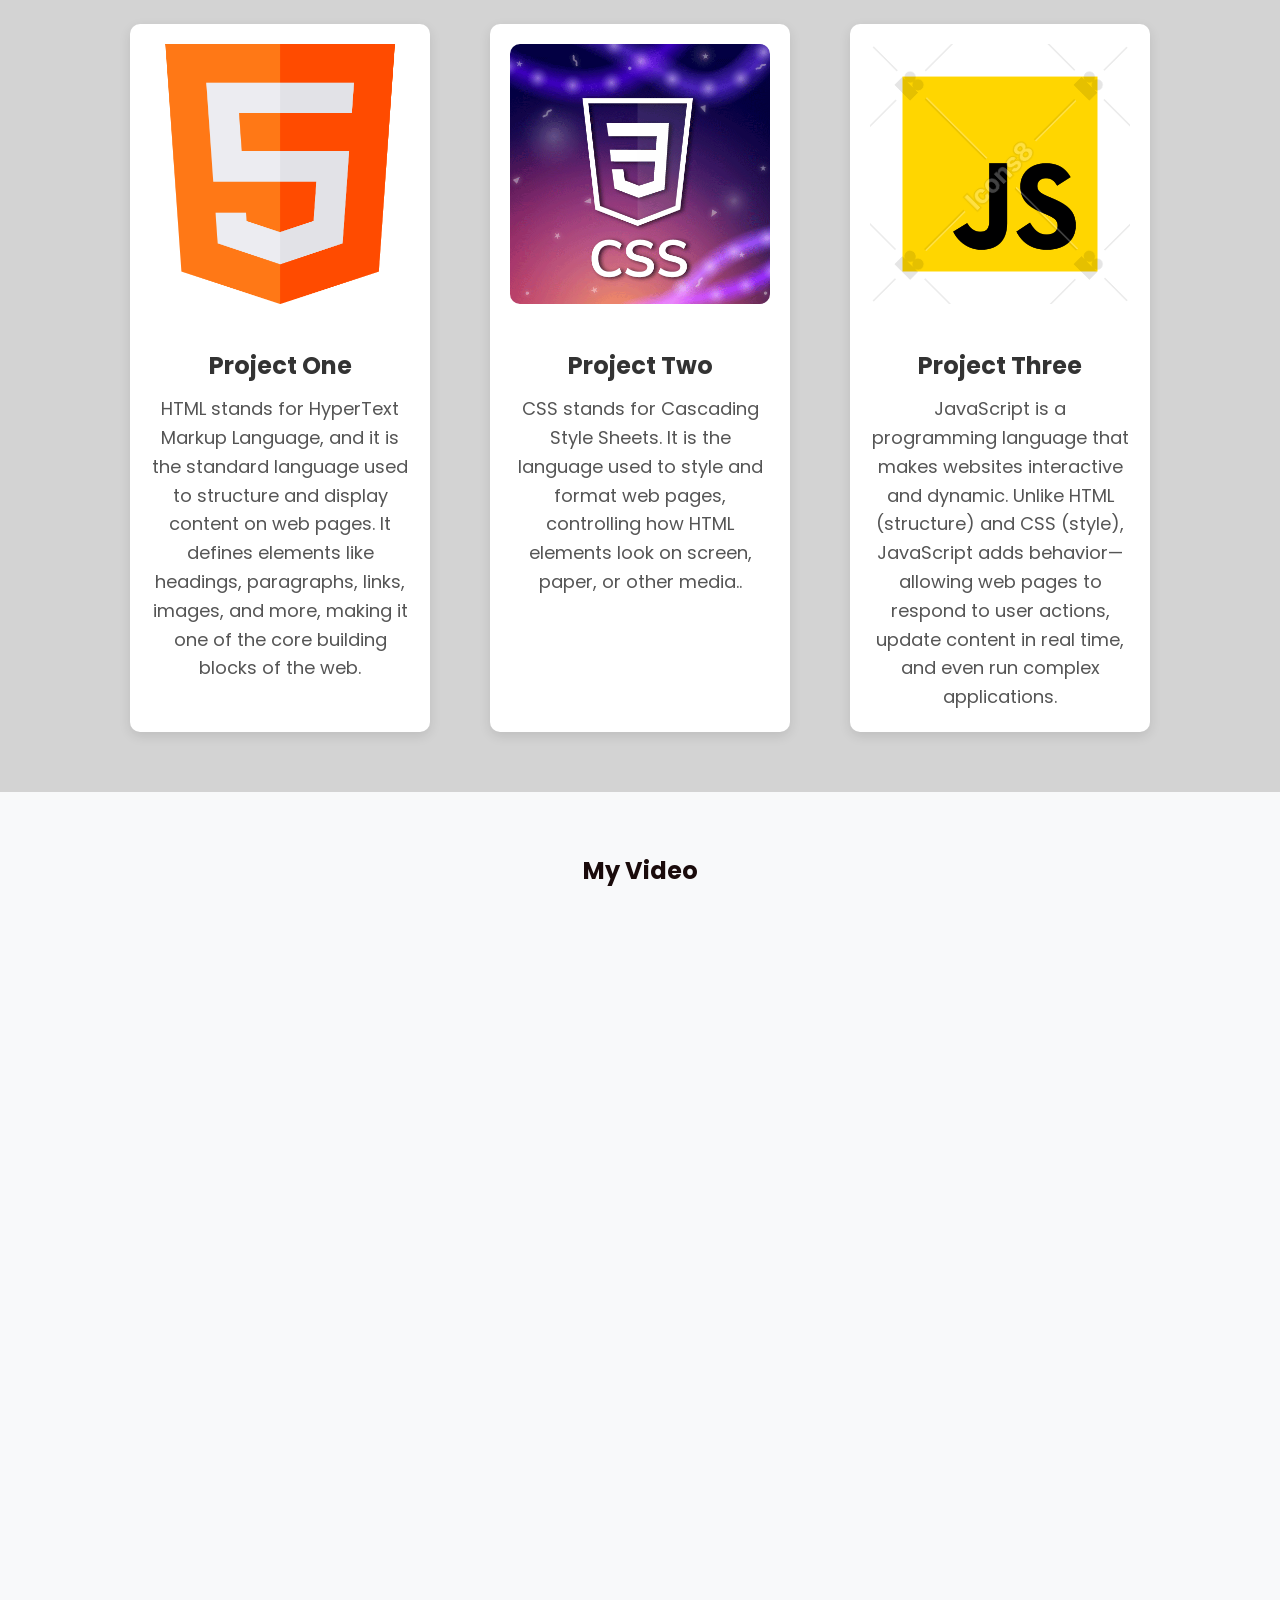
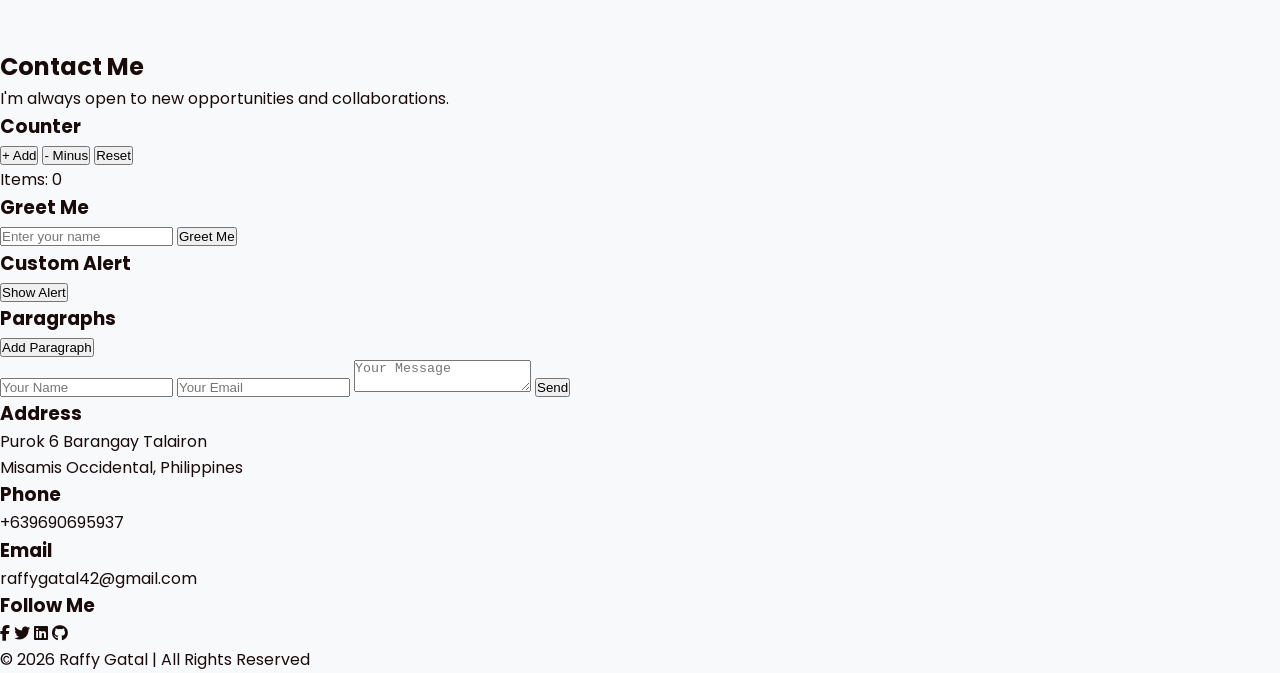
==== commit b463ec4b: "Update index.html Updated index.html" ====
--- a/index.html
+++ b/index.html
@@ -78,7 +78,7 @@
   <h2>My Video</h2>
   <div class="video-container">
    <iframe 
-   width="560" height="315" 
+   width="400" height="225" 
    src="https://www.youtube-nocookie.com/embed/gT0Lh1eYk78?start=22" 
    title="YouTube video player" 
    frameborder="0" 
@@ -88,102 +88,101 @@
   </div>
 </section>
 
-            <!-- Contact Section -->
+
+<!-- CONTACT SECTION -->
 <section id="contact" class="contact-section">
 
-    <h2>Contact Me</h2>
-    <p>I'm always open to new opportunities and collaborations.</p>
+  <h2>Contact Me</h2>
+  <p>I'm always open to new opportunities and collaborations.</p>
 
-    <!-- MAIN 3-COLUMN LAYOUT -->
-    <div class="main-layout">
+  <div class="main-layout">
 
-        <!-- LEFT: Tools Section -->
-        <div class="left-section">
+    <!-- LEFT -->
+    <div class="left-section">
 
-            <!-- Counter -->
-            <section>
-                <h3>Counter</h3>
-                <button id="incrementButton">+ Add</button>
-                <button id="decrementButton">- Minus</button>
-                <button id="resetButton">Reset</button>
-                <p>Items: <span id="counter">0</span></p>
-            </section>
+      <section>
+        <h3>Counter</h3>
+        <button id="incrementButton">+ Add</button>
+        <button id="decrementButton">- Minus</button>
+        <button id="resetButton">Reset</button>
+        <p>Items: <span id="counter">0</span></p>
+      </section>
 
-            <!-- Greeting -->
-            <section>
-                <h3>Greet Me</h3>
-                <input type="text" id="username" placeholder="Enter your name">
-                <button id="greetButton">Greet Me</button>
-                <p id="greetingMessage"></p>
-            </section>
+      <section>
+        <h3>Greet Me</h3>
+        <input type="text" id="username" placeholder="Enter your name">
+        <button id="greetButton">Greet Me</button>
+        <p id="greetingMessage"></p>
+      </section>
 
-            <!-- Alert -->
-            <section>
-                <h3>Custom Alert</h3>
-                <button id="alertButton">Show Alert Message</button>
+      <section>
+        <h3>Custom Alert</h3>
+        <button id="alertButton">Show Alert</button>
 
-                <div id="customAlert" class="alert-box" style="display:none;">
-                    <span id="alertText"></span>
-                    <button onclick="this.parentElement.style.display='none'">Close</button>
-                </div>
-            </section>
+        <div id="customAlert" style="display:none;">
+          <span id="alertText"></span>
+          <button onclick="this.parentElement.style.display='none'">Close</button>
+        </div>
+      </section>
 
-            <!-- Paragraph -->
-            <section>
-                <h3>Paragraphs</h3>
-                <button id="addParagraphButton">Add Paragraph</button>
-                <div id="paragraphContainer"></div>
-            </section>
+      <section>
+        <h3>Paragraphs</h3>
+        <button id="addParagraphButton">Add Paragraph</button>
+        <div id="paragraphContainer"></div>
+      </section>
 
-        </div>
+    </div>
 
-        <!-- CENTER: Contact Form -->
-        <div class="center-section">
-            <form class="contact-form">
-                <input type="text" id="name" placeholder="Your Name" required>
-                <input type="email" id="email" placeholder="Your Email" required>
-                <textarea placeholder="Your Message" required></textarea>
-                <button type="submit" class="btn">Send</button>
-            </form>
-        </div>
+    <!-- CENTER -->
+    <div class="center-section">
+      <form class="contact-form">
+        <input type="text" placeholder="Your Name" required>
+        <input type="email" placeholder="Your Email" required>
+        <textarea placeholder="Your Message" required></textarea>
+        <button type="submit">Send</button>
+      </form>
+    </div>
 
-        <!-- RIGHT: Contact Info -->
-        <div class="right-section">
-    <div class="contact-info">
+    <!-- RIGHT -->
+    <div class="right-section">
+      <div class="contact-info">
 
         <div class="info-item">
-            <h3>Address</h3>
-            <p>Purok 6 Barangay Talairon, 7207 Oroquieta City</p>
-            <p>Misamis Occidental, Philippines</p>
+          <h3>Address</h3>
+          <p>Purok 6 Barangay Talairon</p>
+          <p>Misamis Occidental, Philippines</p>
         </div>
 
         <div class="info-item">
-            <h3>Phone</h3>
-            <p>+639690695937</p>
+          <h3>Phone</h3>
+          <p>+639690695937</p>
         </div>
 
         <div class="info-item">
-            <h3>Email</h3>
-            <p>raffygatal42@gmail.com</p>
+          <h3>Email</h3>
+          <p>raffygatal42@gmail.com</p>
         </div>
 
         <div class="info-item social">
-            <h3>Follow Me</h3>
-            <a href="#"><i class="fab fa-facebook-f"></i></a>
-            <a href="#"><i class="fab fa-twitter"></i></a>
-            <a href="#"><i class="fab fa-linkedin"></i></a>
-            <a href="#"><i class="fab fa-github"></i></a>
+          <h3>Follow Me</h3>
+          <a href="#"><i class="fab fa-facebook-f"></i></a>
+          <a href="#"><i class="fab fa-twitter"></i></a>
+          <a href="#"><i class="fab fa-linkedin"></i></a>
+          <a href="#"><i class="fab fa-github"></i></a>
         </div>
 
+      </div>
     </div>
-</div>
+
+  </div> <!-- ✅ FIXED -->
 
 </section>
-    <!-- Footer -->
-    <footer>
-        <p>&copy; 2026 Raffy Gatal | All Rights Reserved</p>
-    </footer>
 
-    <script src="script.js"></script>
+<!-- FOOTER -->
+<footer>
+  <p>&copy; 2026 Raffy Gatal | All Rights Reserved</p>
+</footer>
+
+<script src="script.js"></script>
 </body>
 </html>
--- a/style.css
+++ b/style.css
@@ -1,4 +1,3 @@
-
 /* General Resets */
 * {
     margin: 0;
@@ -235,8 +234,7 @@
     color: #555;
     line-height: 1.6;
 }
-
-/* Video Section */
+ /* Video Section */
 .video-section {
     padding: 60px 20px;
     text-align: center;
@@ -245,9 +243,9 @@
 .video-container {
     position: relative;
     width: 100%;
-    max-width: 800px;   /* optional max width */
-    margin: 0 auto;     /* centers container */
-    padding-bottom: 56.25%; /* 16:9 aspect ratio */
+    max-width: 600px;   /* control size here */
+    margin: 0 auto;
+    padding-bottom: 56.25%; /* 16:9 ratio */
     height: 0;
 }
 
@@ -259,7 +257,6 @@
     height: 100%;
     border: none;
 }
-
 /* ===================== Responsive ===================== */
 @media (max-width: 1024px) {
     .project-cards {
@@ -288,221 +285,137 @@
         max-width: 400px;             /* optional: limit max width */
         margin: 0 auto;
     }
-
-    /* Video Section Responsive */
-    .video-container iframe {
-        height: 150px;               /* mobile-friendly height */
-    }
-
-    .video-section h2 {
-        font-size: 28px;             /* smaller title on mobile */
-    }
-
-    .video-section p {
-        font-size: 16px;             /* smaller paragraph */
-    }
-}
-
-/* ===================== Contact Section ===================== */
- .contact-section {
-    padding: 80px 20px;
-    background: linear-gradient(135deg, #1b1b1b, #0E1435);
-    text-align: center;
-    color: white; /* default text color */
-}
-
-/* Contact Section Title */
+/* ===================== CONTACT SECTION ===================== */
+
+.contact-section {
+  padding: 80px 20px;
+  background: linear-gradient(135deg, #1b1b1b, #0E1435);
+  color: white;
+}
+
+/* Title */
 .contact-section h2 {
-    margin-bottom: 20px;
-    font-size: 36px;
-}
-
-/* Contact Section Subtitle / paragraph */
+  text-align: center;
+  margin-bottom: 20px;
+  font-size: 32px;
+}
+
+/* Subtitle */
 .contact-section p {
-    font-size: 18px;
-    margin-bottom: 40px;
-    color: #f8f9fa;
-}
-
-/* Contact Wrapper Layout */
+  text-align: center;
+  margin-bottom: 40px;
+  color: #ccc;
+}
+
+/* ===================== LAYOUT ===================== */
+
 .contact-wrapper {
-    display: flex;
-    gap: 40px; /* space between form and info */
-    align-items: flex-start;
-    justify-content: space-between;
-    flex-wrap: wrap; /* stack on smaller screens */
-}
-
-/* Left Section: Form */
-.center-section .contact-form {
-    flex: 2;
-    min-width: 300px;
-}
-
-.center-section .contact-form input,
-.center-section .contact-form textarea {
-    width: 100%;
-    padding: 12px;
-    margin-bottom: 20px;
-    border: none;
-    border-radius: 5px;
-    font-size: 16px;
-    background-color: #fff;
-    color: black;
-    outline: none;
-    border-color: #0E1435;
-}
-
-.center-section .contact-form input::placeholder,
-.center-section .contact-form textarea::placeholder {
-    color: #aaa;
-}
-
-.center-section .contact-form button {
-    background-color: #1c2a6b;
-    padding: 12px 30px;
-    border: none;
-    border-radius: 5px;
-    color: white;
-    cursor: pointer;
-    font-size: 18px;
-    transition: background-color 0.3s ease, transform 0.3s ease;
-}
-
-.center-section .contact-form button:hover {
-    background-color: #007bff;
-    transform: translateY(-2px);
-}
-
-/* Right Section: Contact Info */
-.right-section .contact-info {
-    flex: 1;
-    max-width: 400px;
-    display: flex;
-    flex-direction: column; /* stack items vertically */
-    gap: 20px;
-}
-
-/* Individual Info Items */
-.right-section .contact-info .info-item {
-    padding: 15px;
-    border-radius: 10px;
-    transition: transform 0.3s ease;
-}
-
-/* Headings inside contact info */
-.right-section h3 {
-    color: #FFE900  !important; 
-    font-size: 18px;
-    margin-bottom: 5px;
-}
-
-/* Paragraph / text inside info-item */
-.right-section .contact-info .info-item p,
-.right-section .contact-info .info-item a {
-    color: #fff;
-    font-size: 14px;
-    margin-bottom: 3px;
-    text-decoration: none;
-    display: block;
-}
-
-/* Social Media Icons */
-.right-section .contact-info .info-item.social a {
-    display: inline-flex;
-    align-items: center;
-    justify-content: center;
-    width: 40px;
-    height: 40px;
-    margin: 5px;
-    font-size: 20px;
-    color: #fff;
-    background-color: #1c2a6b;
-    border-radius: 50%;
-    transition: all 0.3s ease;
-}
-
-.right-section .contact-info .info-item.social a:hover {
-    background-color: #007bff;
-    transform: scale(1.2);
-}
-
-/* ===================== Responsive ===================== */
-@media (max-width: 768px) {
-    .contact-wrapper {
-        flex-direction: column; /* stack form and info vertically */
-        gap: 30px;
-    }
-
-    .right-section .contact-info {
-        max-width: 100%;
-        gap: 15px;
-    }
-}
-
-/* Left (form) */
-    .contact-form {
-    flex: 1;
-}
-
-    .info-item.social a {
-  display: inline-flex;        /* FIX: horizontal layout */
+  display: flex;
+  gap: 40px;
+  flex-wrap: wrap;
+}
+
+/* LEFT (optional) */
+.left-section {
+  flex: 1;
+}
+
+/* CENTER (FORM) */
+.center-section {
+  flex: 2;
+  min-width: 300px;
+}
+
+.contact-form input,
+.contact-form textarea {
+  width: 100%;
+  padding: 12px;
+  margin-bottom: 15px;
+  border-radius: 5px;
+  border: none;
+  font-size: 14px;
+}
+
+.contact-form button {
+  background: #1c2a6b;
+  color: white;
+  padding: 12px;
+  border: none;
+  border-radius: 5px;
+  cursor: pointer;
+  width: 100%;
+}
+
+.contact-form button:hover {
+  background: #007bff;
+}
+
+/* RIGHT (INFO) */
+.right-section {
+  flex: 1;
+  min-width: 250px;
+}
+
+.contact-info {
+  display: flex;
+  flex-direction: column;
+  gap: 20px;
+}
+
+.info-item h3 {
+  color: #FFE900;
+  font-size: 16px;
+}
+
+.info-item p,
+.info-item a {
+  color: #fff;
+  font-size: 14px;
+  text-decoration: none;
+}
+
+/* ===================== SOCIAL ===================== */
+
+.social {
+  display: flex;
+  gap: 10px;
+}
+
+.social a {
+  width: 40px;
+  height: 40px;
+  background: #1c2a6b;
+  display: flex;
   align-items: center;
   justify-content: center;
-  width: 40px;
-  height: 40px;
-  margin: 5px;
-  font-size: 20px;
-  color: #fff;
-  background-color: #1c2a6b;
   border-radius: 50%;
-  transition: all 0.3s ease;
-}
-
-.info-item.social a:hover {
-  background-color: #007bff;
-  transform: scale(1.2);
-}
-/* Contact Section - Main-layout */
-.main-layout {
-    display: flex;
-    gap: 40px;
-    margin-top: 30px;
-}
-
-.left-section {
-    flex: 1;
-}
-
-.center-section {
-    flex: 2;
-}
-
-.right-section {
-    flex: 1;
-}
+  color: white;
+  transition: 0.3s;
+}
+
+.social a:hover {
+  background: #007bff;
+  transform: scale(1.1);
+}
+
+/* ===================== FOOTER ===================== */
 
 footer {
-    width: 100%;
-    text-align: center;
-    padding: 20px;
-    margin-top: 40px;
-    background: #111;
-    color: white;
+  background: #111;
+  color: white;
+  text-align: center;
+  padding: 20px;
+  margin-top: 40px;
 }
 
 footer p {
-    font-size: 14px;
-}
-
-/* Animations */
-@keyframes fadeIn {
-    0% {
-        opacity: 0;
-    }
-    100% {
-        opacity: 1;
-    }
-}
-
-
+  font-size: 14px;
+}
+
+/* ===================== RESPONSIVE ===================== */
+
+@media (max-width: 768px) {
+  .contact-wrapper {
+    flex-direction: column;
+  }
+}
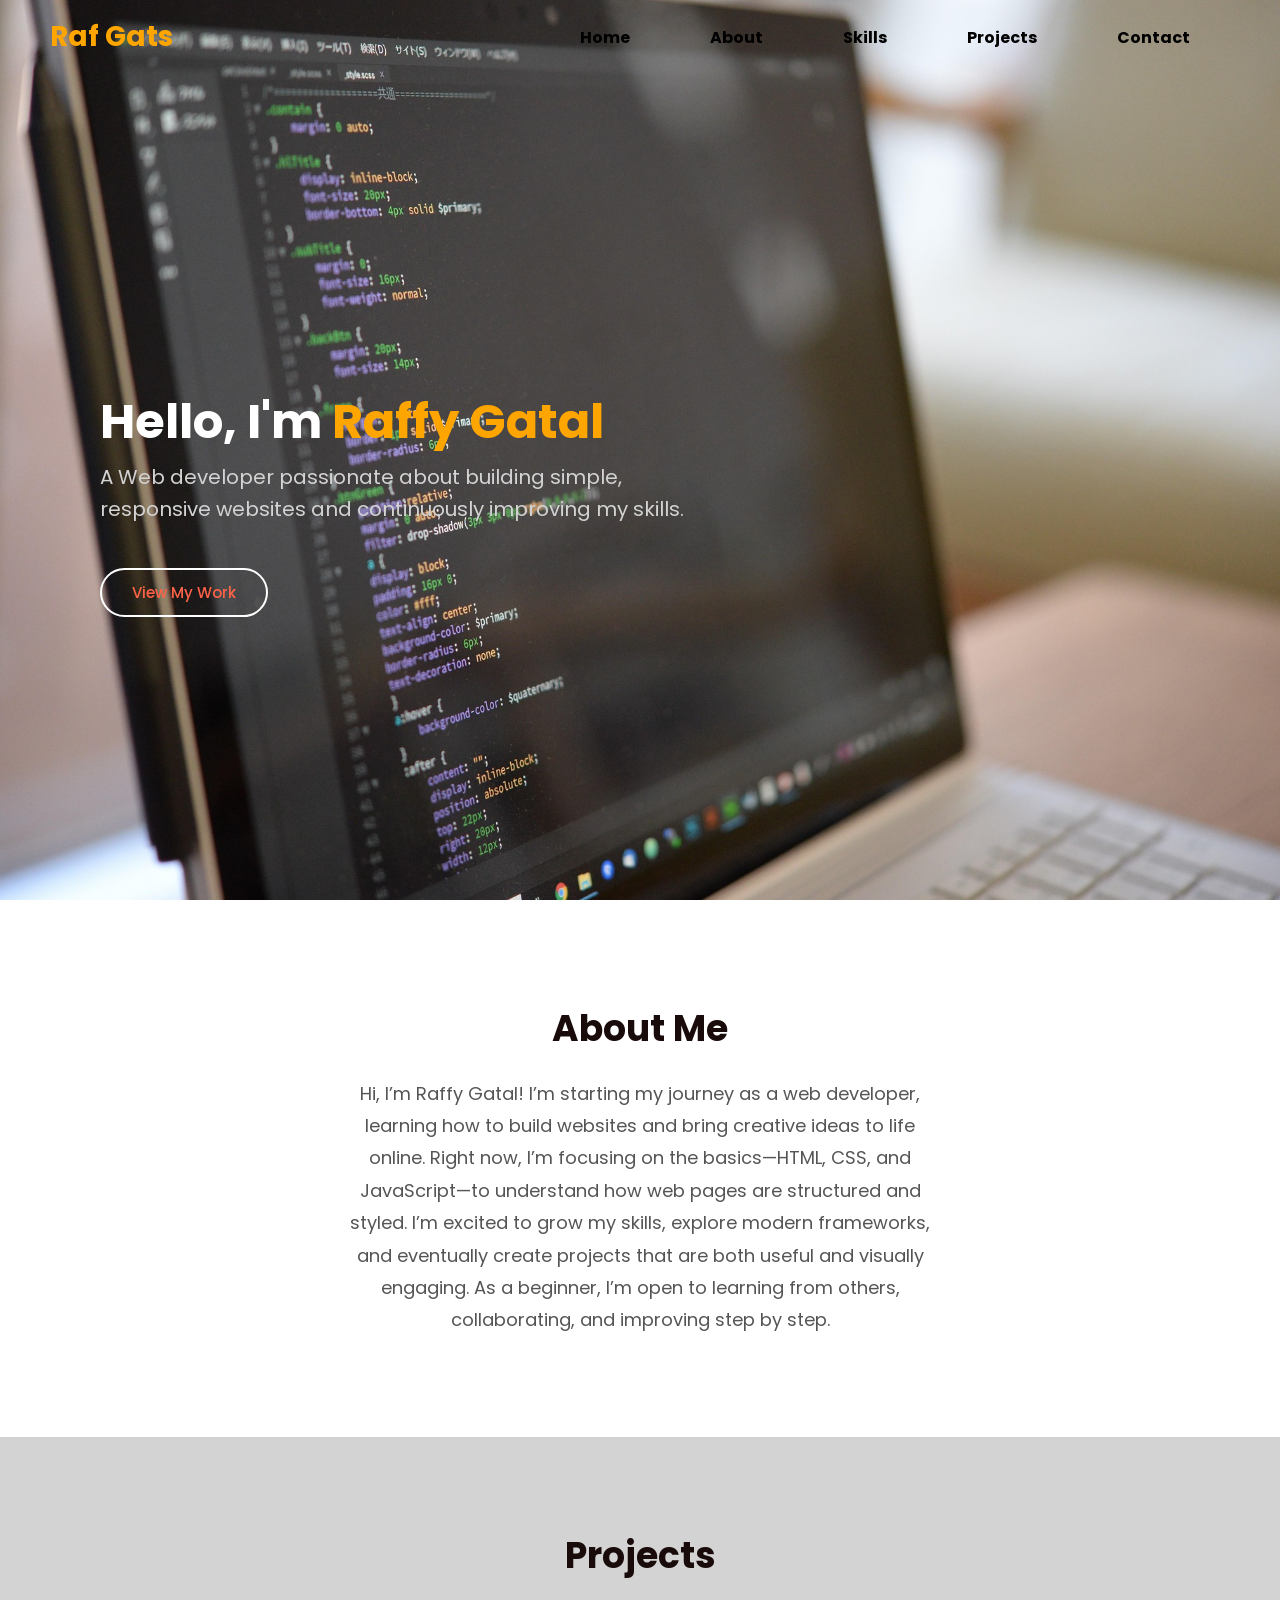
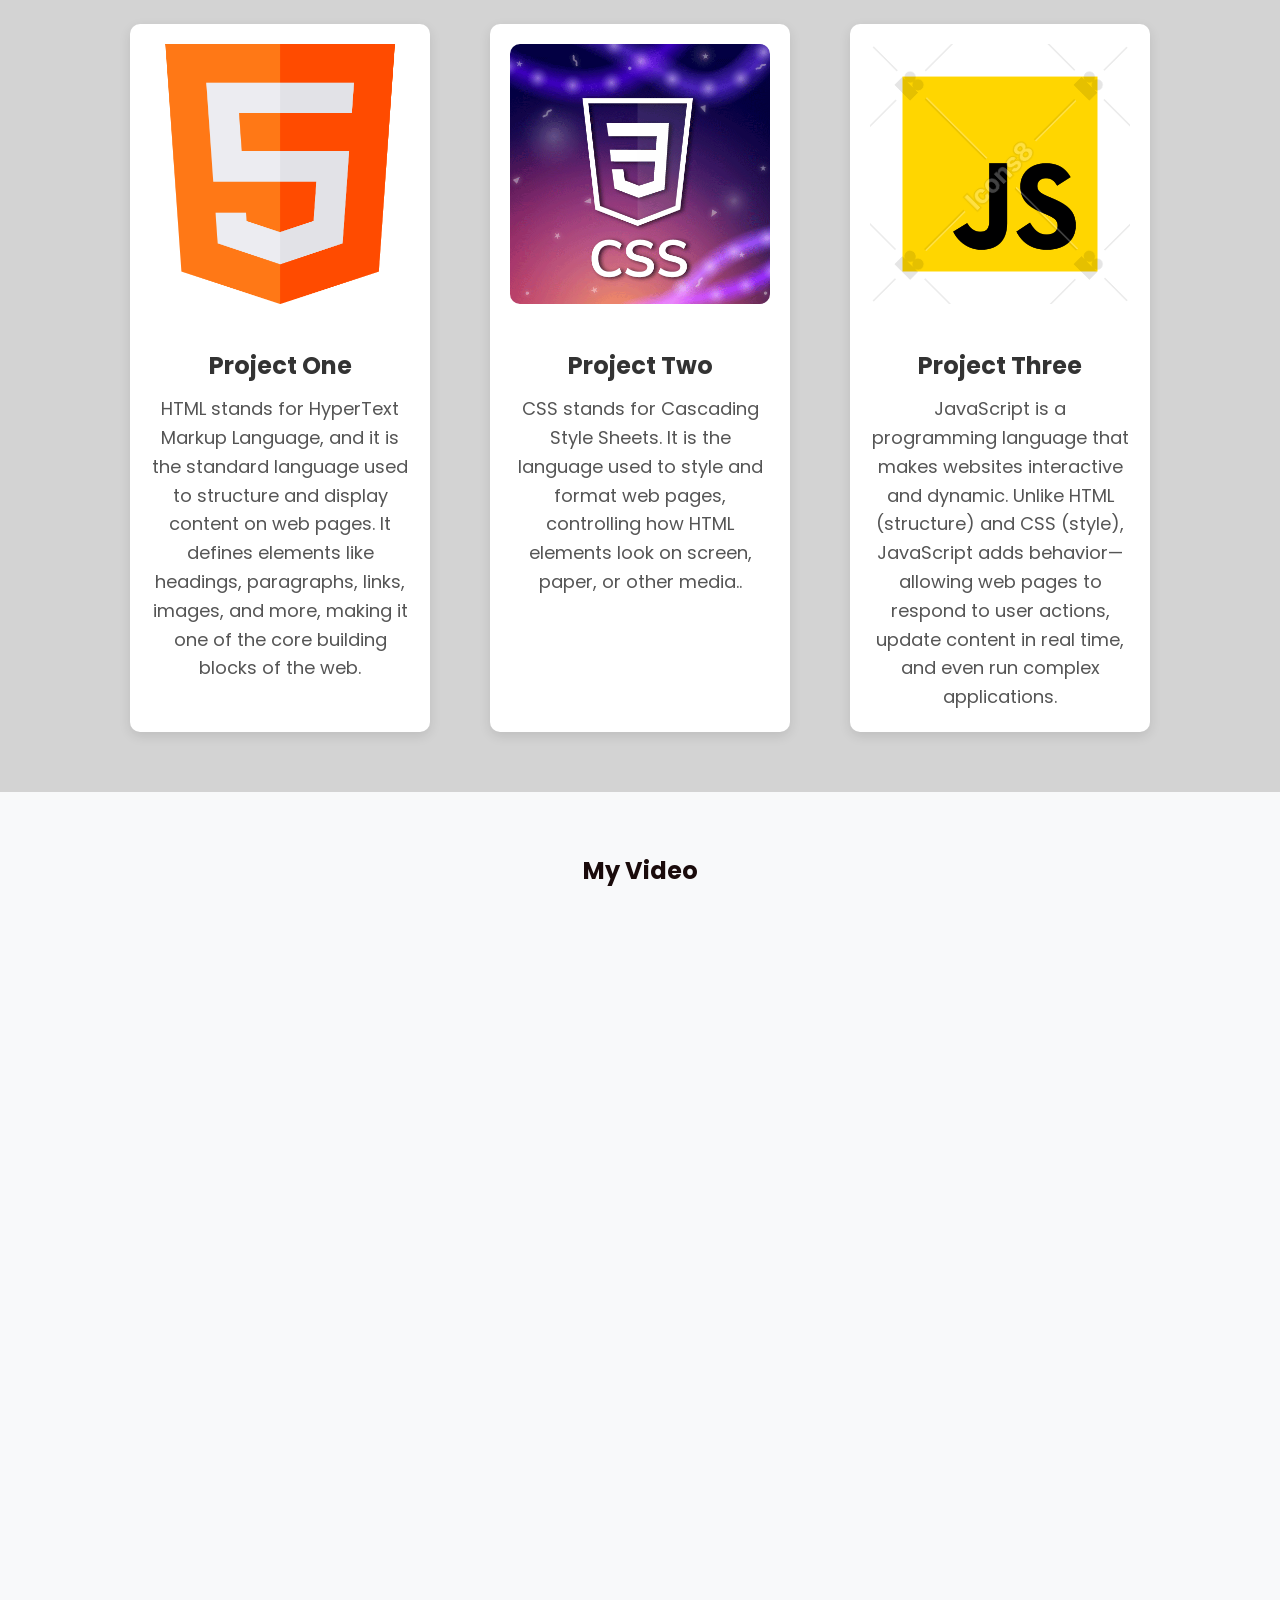
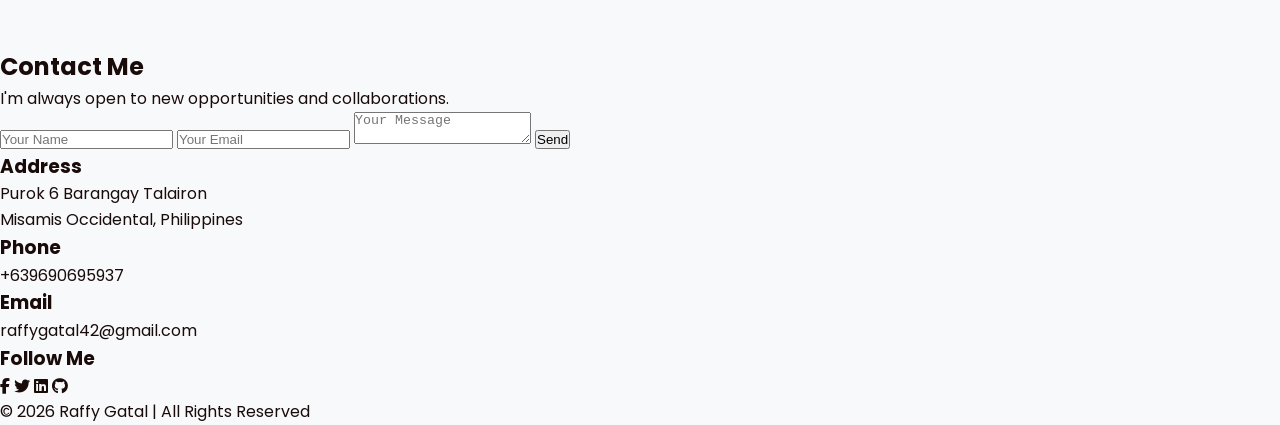
==== commit c9a423ef: "Update index.html Deleting custom alert section" ====
--- a/index.html
+++ b/index.html
@@ -96,44 +96,7 @@
   <p>I'm always open to new opportunities and collaborations.</p>
 
   <div class="main-layout">
-
-    <!-- LEFT -->
-    <div class="left-section">
-
-      <section>
-        <h3>Counter</h3>
-        <button id="incrementButton">+ Add</button>
-        <button id="decrementButton">- Minus</button>
-        <button id="resetButton">Reset</button>
-        <p>Items: <span id="counter">0</span></p>
-      </section>
-
-      <section>
-        <h3>Greet Me</h3>
-        <input type="text" id="username" placeholder="Enter your name">
-        <button id="greetButton">Greet Me</button>
-        <p id="greetingMessage"></p>
-      </section>
-
-      <section>
-        <h3>Custom Alert</h3>
-        <button id="alertButton">Show Alert</button>
-
-        <div id="customAlert" style="display:none;">
-          <span id="alertText"></span>
-          <button onclick="this.parentElement.style.display='none'">Close</button>
-        </div>
-      </section>
-
-      <section>
-        <h3>Paragraphs</h3>
-        <button id="addParagraphButton">Add Paragraph</button>
-        <div id="paragraphContainer"></div>
-      </section>
-
-    </div>
-
-    <!-- CENTER -->
+       <!-- CENTER -->
     <div class="center-section">
       <form class="contact-form">
         <input type="text" placeholder="Your Name" required>
--- a/style.css
+++ b/style.css
@@ -286,74 +286,56 @@
         margin: 0 auto;
     }
 /* ===================== CONTACT SECTION ===================== */
-
 .contact-section {
-  padding: 80px 20px;
+  padding: 60px 20px;
   background: linear-gradient(135deg, #1b1b1b, #0E1435);
   color: white;
 }
 
-/* Title */
 .contact-section h2 {
   text-align: center;
-  margin-bottom: 20px;
-  font-size: 32px;
-}
-
-/* Subtitle */
+}
+
 .contact-section p {
   text-align: center;
-  margin-bottom: 40px;
-  color: #ccc;
-}
-
-/* ===================== LAYOUT ===================== */
-
-.contact-wrapper {
+  margin-bottom: 30px;
+}
+
+/* ===================== MAIN LAYOUT ===================== */
+.main-layout {
   display: flex;
-  gap: 40px;
+  gap: 30px;
   flex-wrap: wrap;
 }
 
-/* LEFT (optional) */
+/* LEFT */
 .left-section {
   flex: 1;
 }
 
-/* CENTER (FORM) */
+/* CENTER */
 .center-section {
   flex: 2;
-  min-width: 300px;
 }
 
 .contact-form input,
 .contact-form textarea {
   width: 100%;
-  padding: 12px;
-  margin-bottom: 15px;
-  border-radius: 5px;
-  border: none;
-  font-size: 14px;
+  padding: 10px;
+  margin-bottom: 10px;
 }
 
 .contact-form button {
+  padding: 10px;
+  width: 100%;
   background: #1c2a6b;
   color: white;
-  padding: 12px;
   border: none;
-  border-radius: 5px;
-  cursor: pointer;
-  width: 100%;
-}
-
-.contact-form button:hover {
-  background: #007bff;
-}
-
-/* RIGHT (INFO) */
+}
+
+/* RIGHT */
 .right-section {
   flex: 1;
-  min-width: 250px;
 }
 
 .contact-info {
@@ -363,59 +345,39 @@
 }
 
 .info-item h3 {
-  color: #FFE900;
-  font-size: 16px;
-}
-
-.info-item p,
-.info-item a {
-  color: #fff;
-  font-size: 14px;
-  text-decoration: none;
-}
-
-/* ===================== SOCIAL ===================== */
-
-.social {
-  display: flex;
-  gap: 10px;
-}
-
-.social a {
+  color: yellow;
+}
+
+/* SOCIAL ICONS */
+.info-item.social a {
+  display: inline-flex;
   width: 40px;
   height: 40px;
   background: #1c2a6b;
-  display: flex;
+  color: white;
   align-items: center;
   justify-content: center;
   border-radius: 50%;
-  color: white;
-  transition: 0.3s;
-}
-
-.social a:hover {
+  margin: 5px;
+  text-decoration: none;
+}
+
+.info-item.social a:hover {
   background: #007bff;
-  transform: scale(1.1);
-}
-
-/* ===================== FOOTER ===================== */
-
+}
+
+/* FOOTER */
 footer {
   background: #111;
   color: white;
   text-align: center;
-  padding: 20px;
-  margin-top: 40px;
-}
-
-footer p {
-  font-size: 14px;
-}
-
-/* ===================== RESPONSIVE ===================== */
-
-@media (max-width: 768px) {
-  .contact-wrapper {
+  padding: 15px;
+}
+
+/* MOBILE */
+@media(max-width:768px){
+  .main-layout {
     flex-direction: column;
   }
 }
+
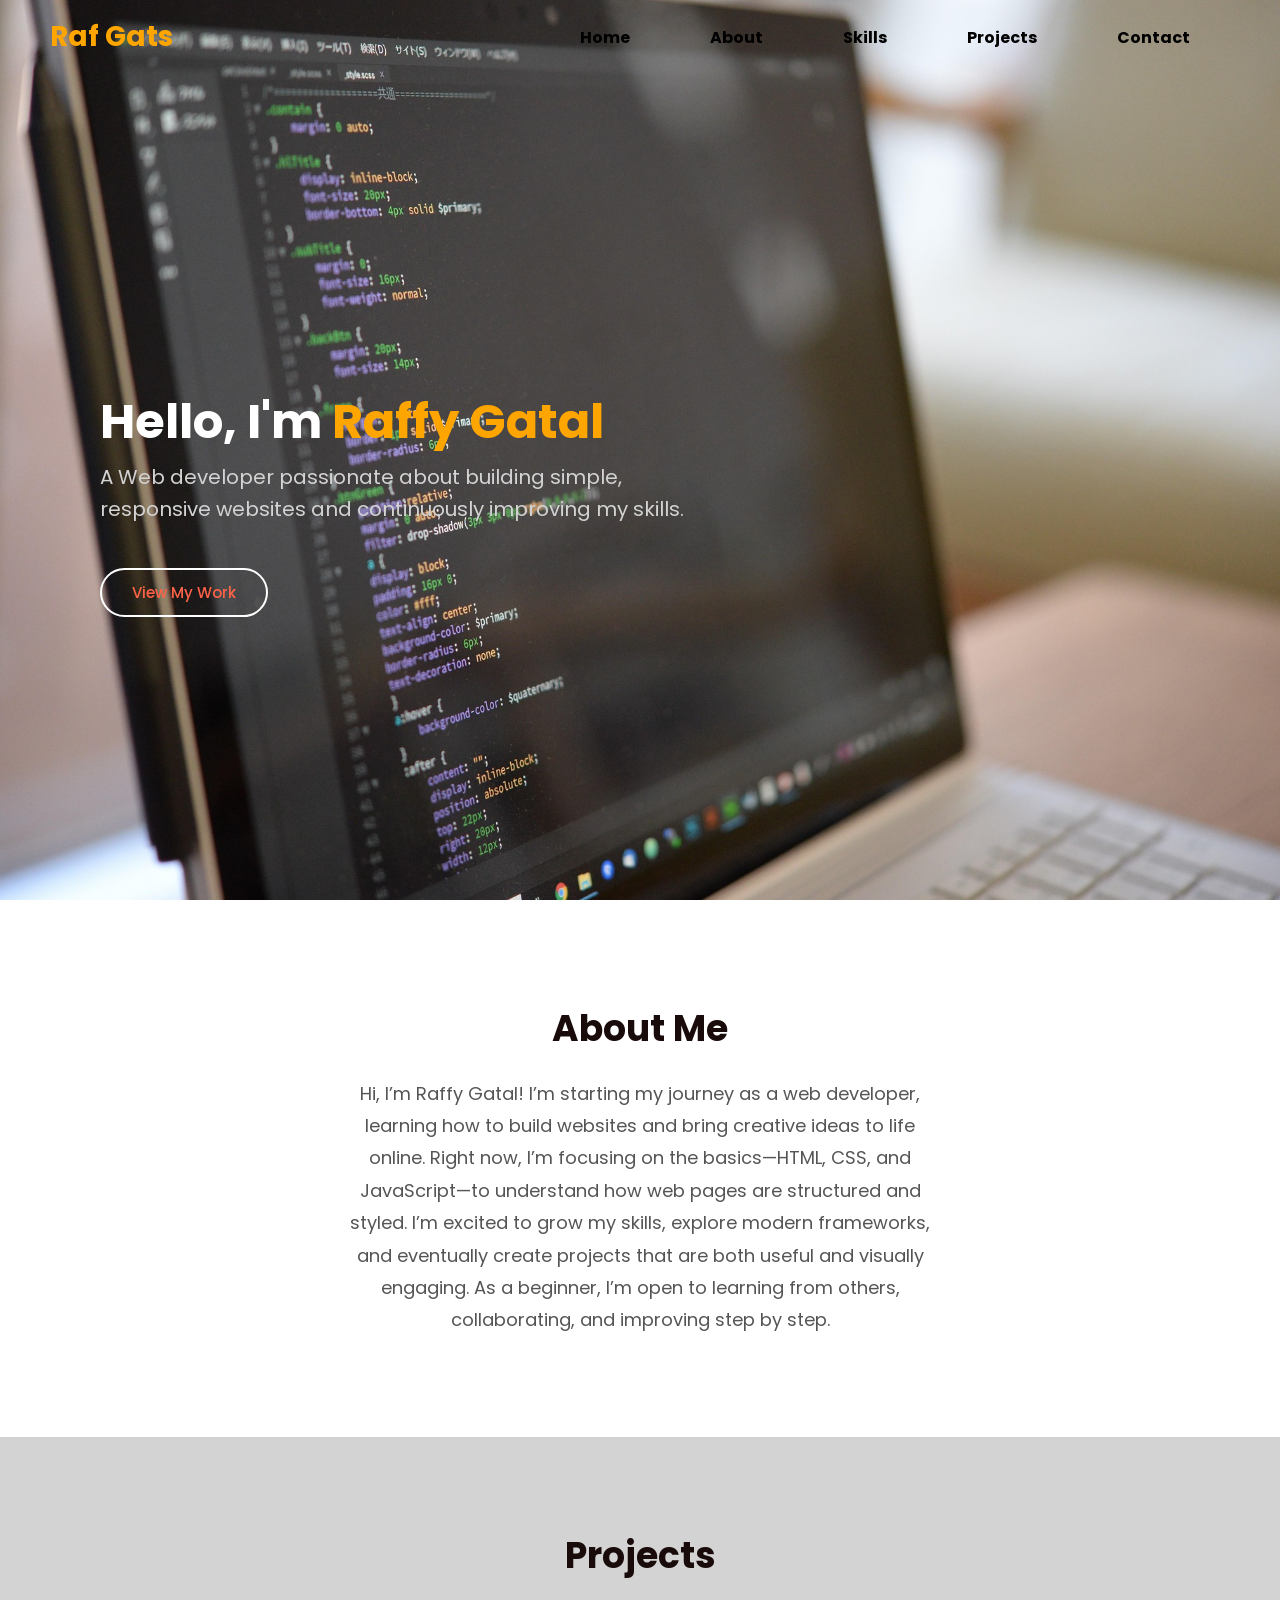
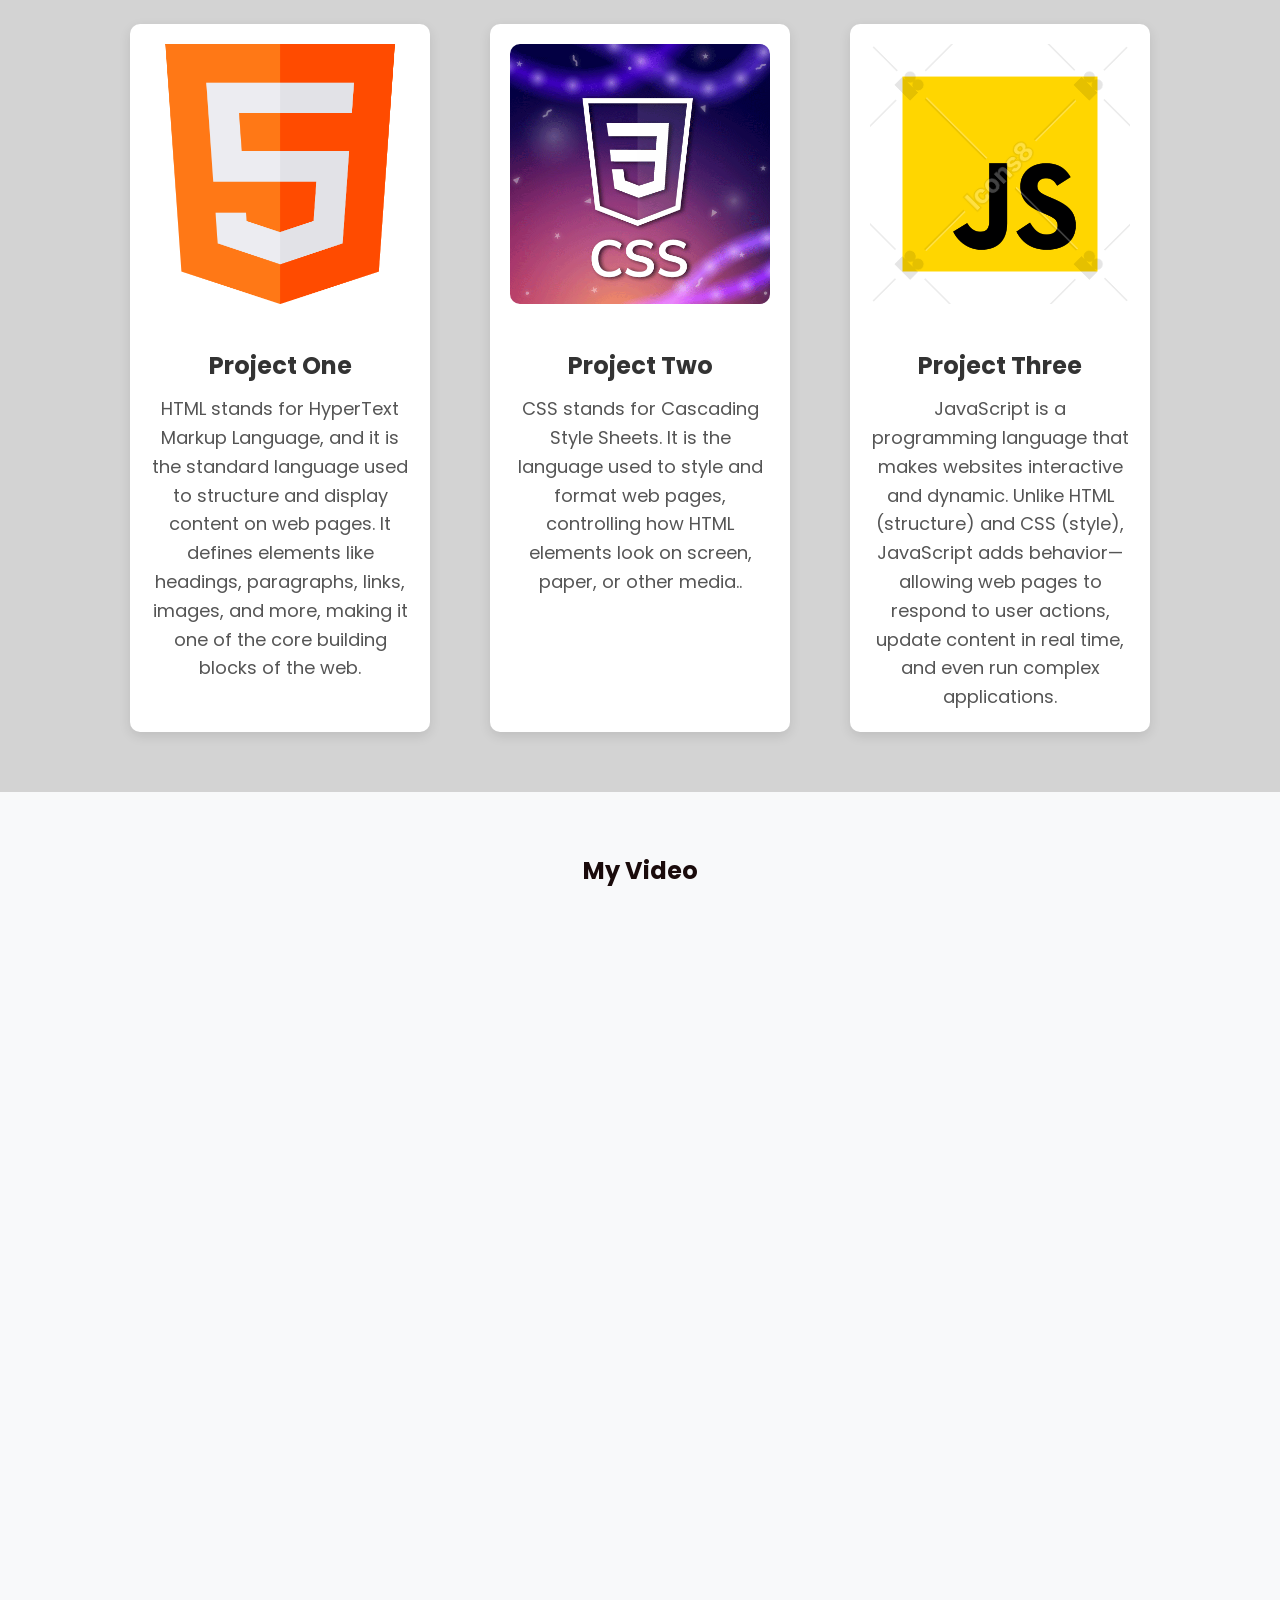
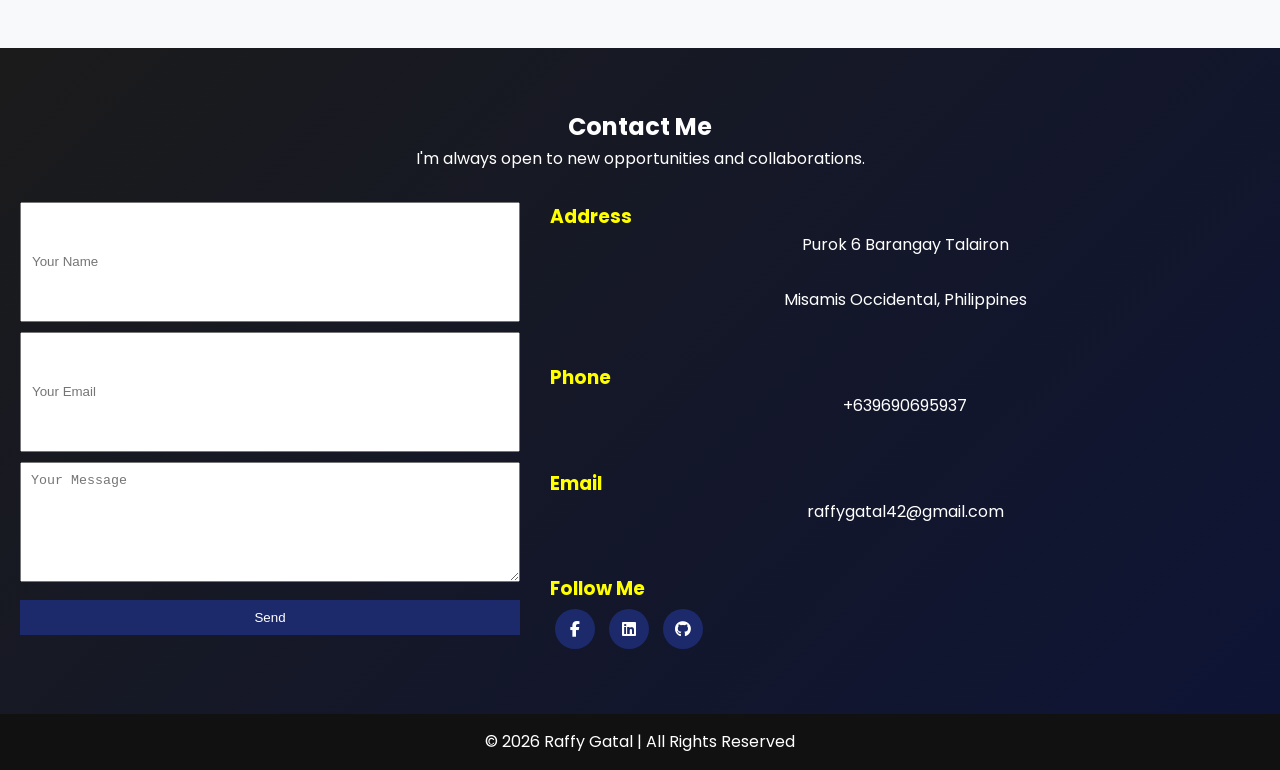
==== commit 09a8c1a1: "Update index.html Updating html structure" ====
--- a/index.html
+++ b/index.html
@@ -96,12 +96,16 @@
   <p>I'm always open to new opportunities and collaborations.</p>
 
   <div class="main-layout">
-       <!-- CENTER -->
+
+    <!-- CENTER -->
     <div class="center-section">
       <form class="contact-form">
-        <input type="text" placeholder="Your Name" required>
-        <input type="email" placeholder="Your Email" required>
-        <textarea placeholder="Your Message" required></textarea>
+        <input type="text" id="name" name="name" placeholder="Your Name" required>
+
+        <input type="email" id="email" name="email" placeholder="Your Email" required>
+
+        <textarea id="message" name="message" placeholder="Your Message" required></textarea>
+
         <button type="submit">Send</button>
       </form>
     </div>
@@ -128,16 +132,15 @@
 
         <div class="info-item social">
           <h3>Follow Me</h3>
-          <a href="#"><i class="fab fa-facebook-f"></i></a>
-          <a href="#"><i class="fab fa-twitter"></i></a>
-          <a href="#"><i class="fab fa-linkedin"></i></a>
-          <a href="#"><i class="fab fa-github"></i></a>
+          <a href="#"><i class="fa-brands fa-facebook-f"></i></a>
+          <a href="#"><i class="fa-brands fa-linkedin"></i></a>
+          <a href="#"><i class="fa-brands fa-github"></i></a>
         </div>
 
       </div>
     </div>
 
-  </div> <!-- ✅ FIXED -->
+  </div> <!-- ✅ correct closing -->
 
 </section>
 
--- a/style.css
+++ b/style.css
@@ -280,11 +280,14 @@
         gap: 30px;                    /* smaller gap between stacked cards */
     }
 
-    .project-card {
-        width: 100%;                  /* full width for small screens */
-        max-width: 400px;             /* optional: limit max width */
+   .project-card {
+        width: 100%;
+        max-width: 400px;
         margin: 0 auto;
     }
+
+} /* ✅ CLOSE MEDIA QUERY HERE */
+
 /* ===================== CONTACT SECTION ===================== */
 .contact-section {
   padding: 60px 20px;
@@ -306,6 +309,7 @@
   display: flex;
   gap: 30px;
   flex-wrap: wrap;
+  margin-top: 30px;
 }
 
 /* LEFT */
@@ -316,6 +320,7 @@
 /* CENTER */
 .center-section {
   flex: 2;
+  max-width: 500px;
 }
 
 .contact-form input,
@@ -323,6 +328,7 @@
   width: 100%;
   padding: 10px;
   margin-bottom: 10px;
+  min-height: 120px
 }
 
 .contact-form button {
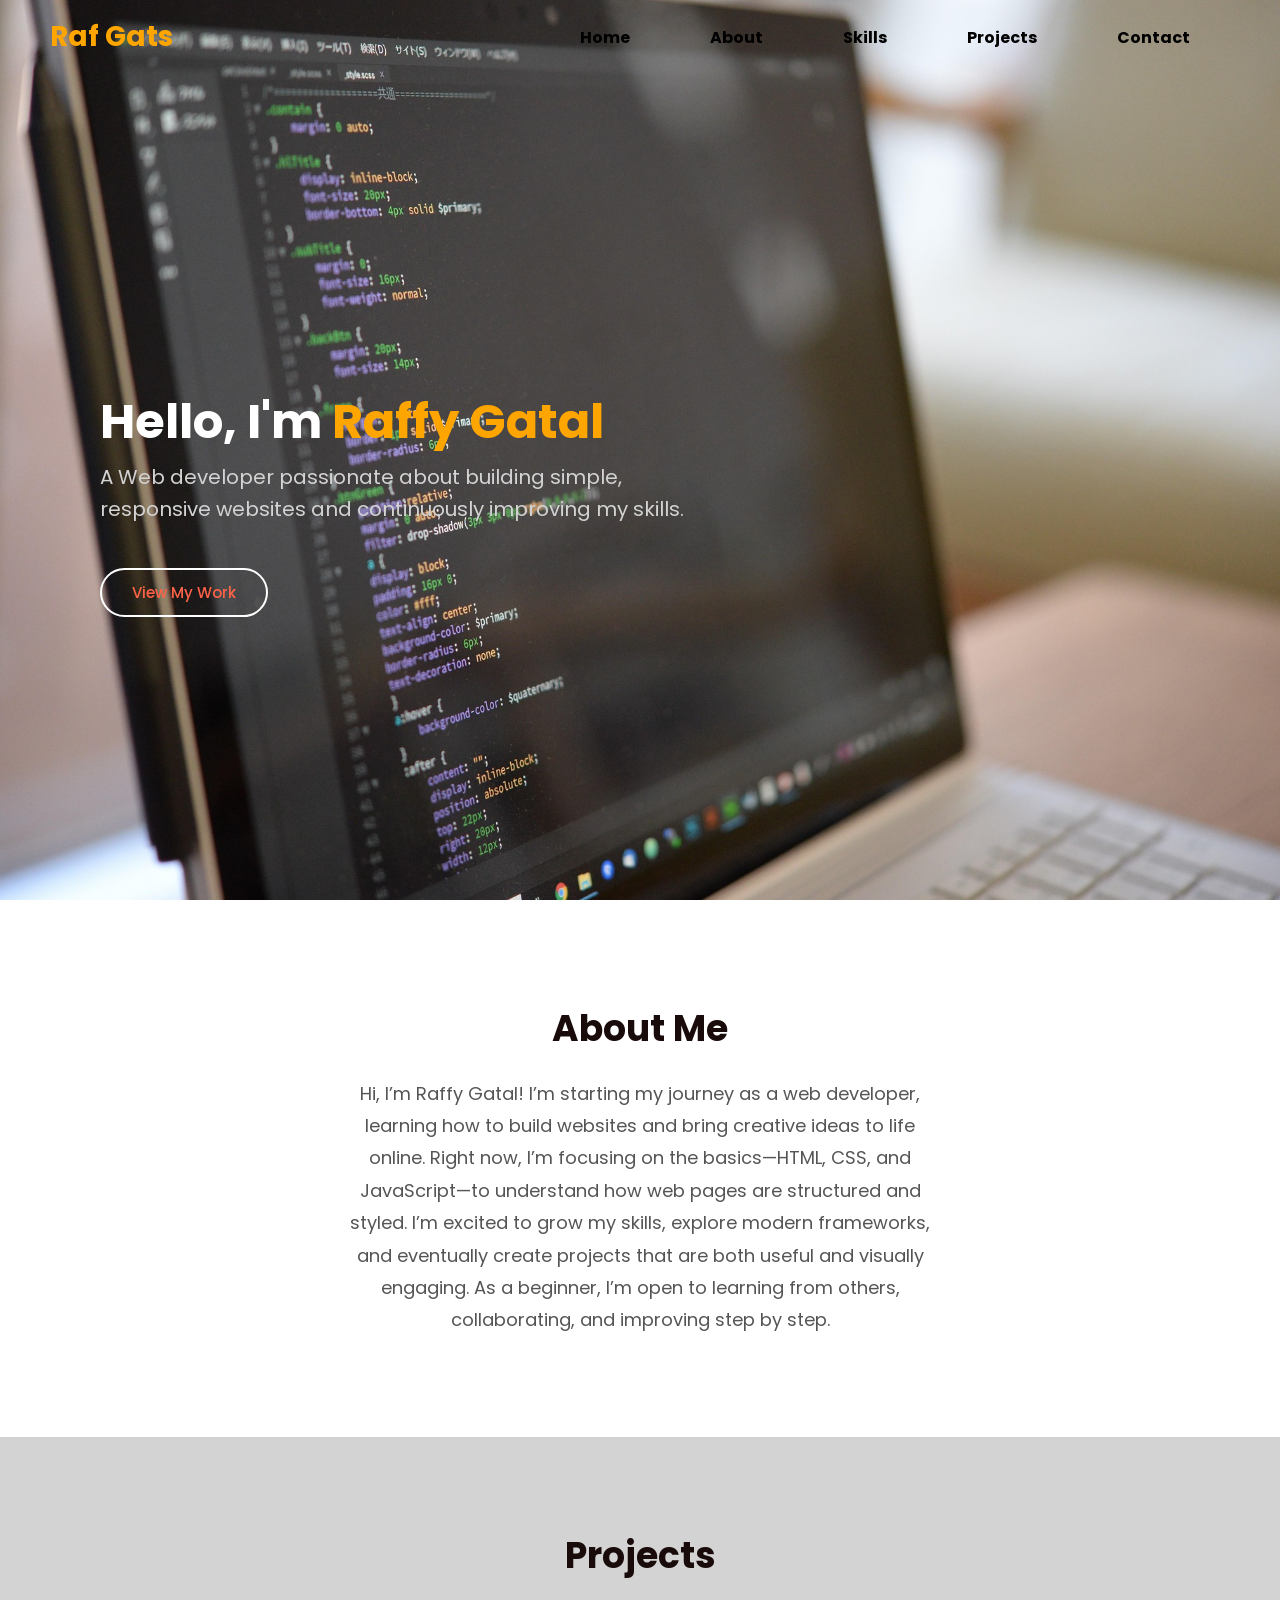
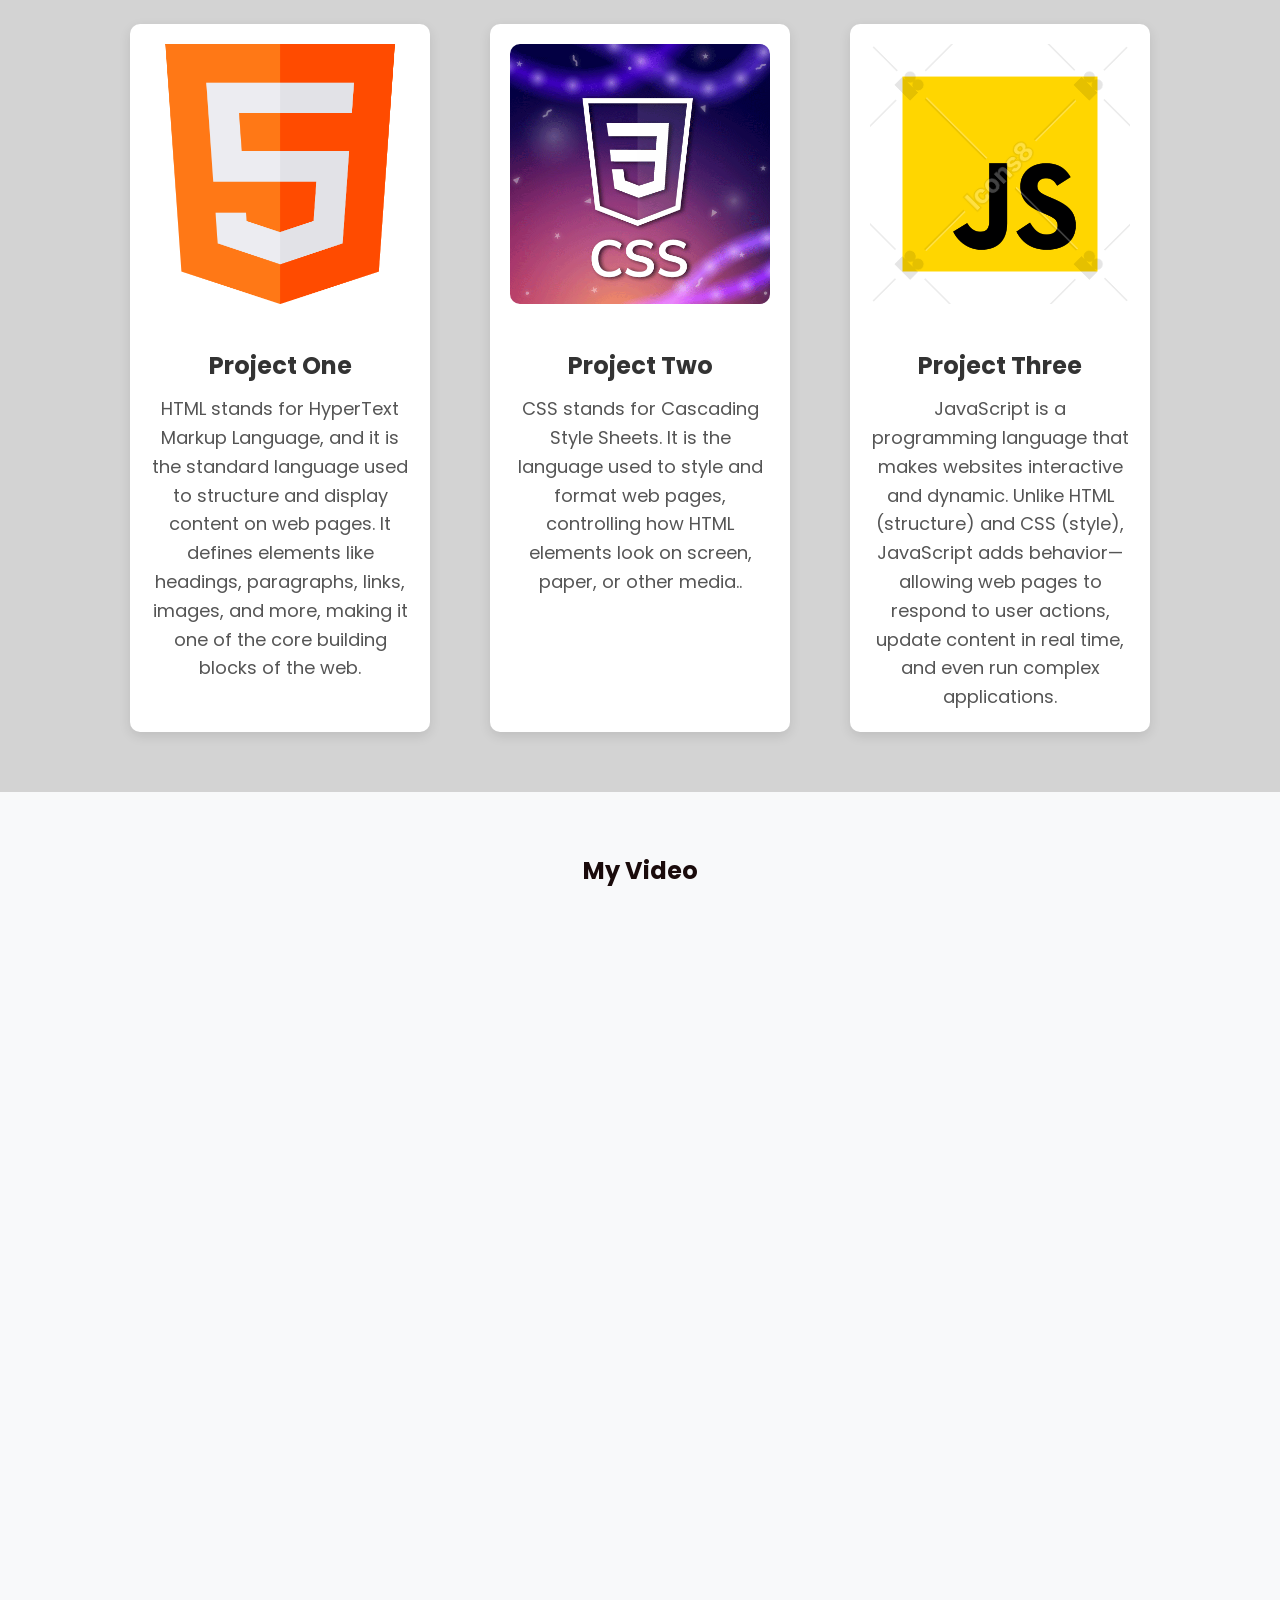
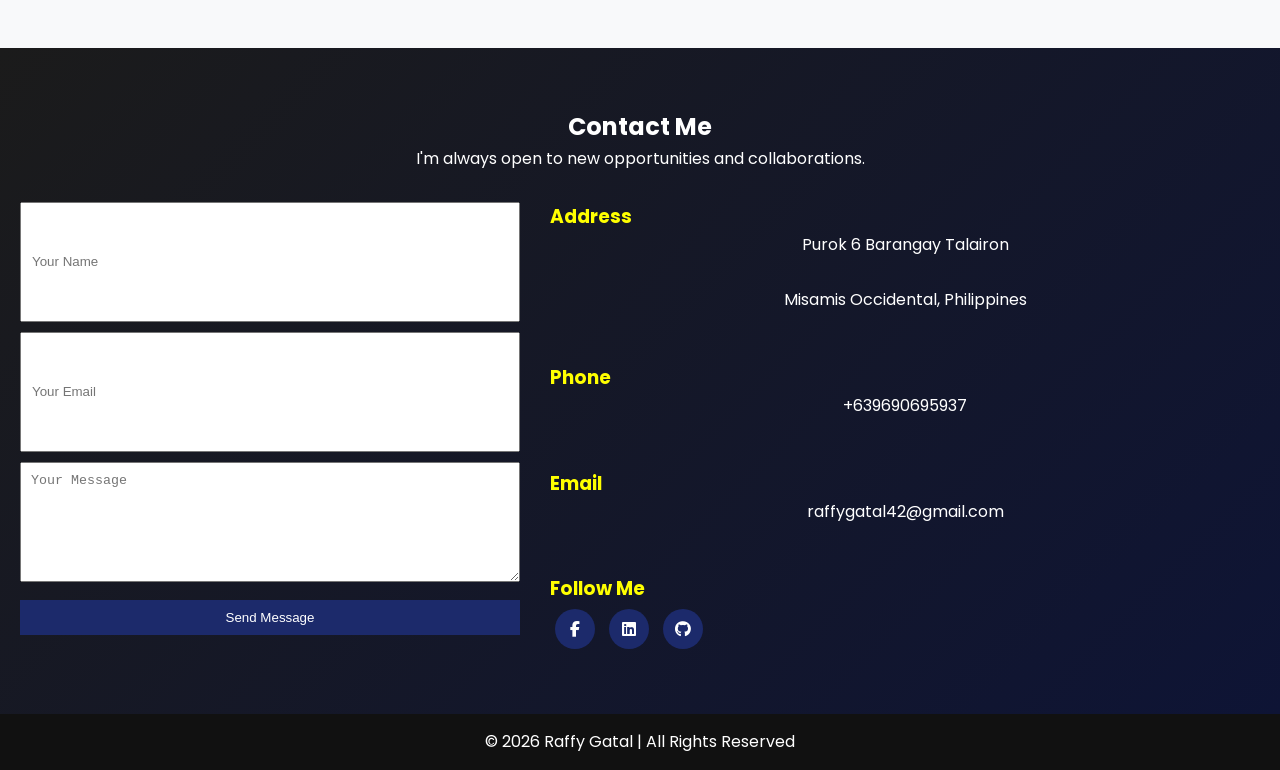
==== commit 75e1b619: "Update index.html Updating index.html" ====
--- a/index.html
+++ b/index.html
@@ -97,7 +97,7 @@
 
   <div class="main-layout">
 
-    <!-- CENTER -->
+    <!-- LEFT / FORM -->
     <div class="center-section">
       <form class="contact-form">
         <input type="text" id="name" name="name" placeholder="Your Name" required>
@@ -106,11 +106,11 @@
 
         <textarea id="message" name="message" placeholder="Your Message" required></textarea>
 
-        <button type="submit">Send</button>
+        <button type="submit">Send Message</button>
       </form>
     </div>
 
-    <!-- RIGHT -->
+    <!-- RIGHT / INFO -->
     <div class="right-section">
       <div class="contact-info">
 
@@ -140,7 +140,7 @@
       </div>
     </div>
 
-  </div> <!-- ✅ correct closing -->
+  </div>
 
 </section>
 
@@ -148,7 +148,6 @@
 <footer>
   <p>&copy; 2026 Raffy Gatal | All Rights Reserved</p>
 </footer>
-
 <script src="script.js"></script>
 </body>
 </html>
